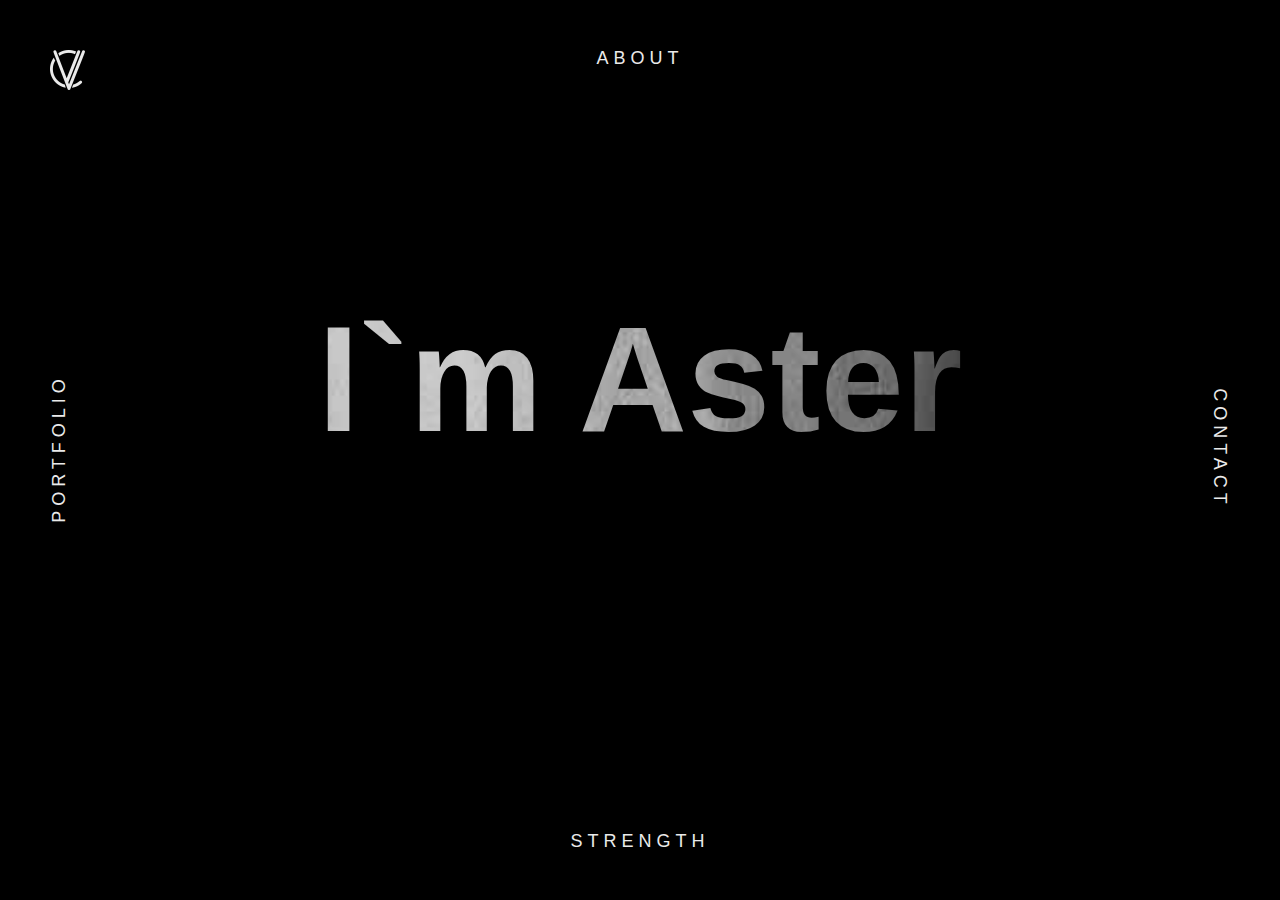
==== index.html @ 01552386 "12221140" ====
<!DOCTYPE html>
<!-- 
Template Name: Portfolio Responsive HTML Template
Version: 1.0.8
Author: Kamleshyadav
Website: http://himanshusofttech.com/
Purchase: http://themeforest.net/user/kamleshyadav
-->
<!--[if IE 8]> <html lang="en" class="ie8 no-js"> <![endif]-->
<!--[if IE 9]> <html lang="en" class="ie9 no-js"> <![endif]-->
<!--[if !IE]><!-->
<html lang="en">
<!--<![endif]-->
<!-- Begin Head -->

<head>
	<title>Portfolio Responsive HTML Template</title>
	<meta charset="utf-8">
	<meta content="width=device-width, initial-scale=1.0" name="viewport">
	<meta name="description" content="Portfolio">
	<meta name="keywords"
		content="Creative, minimal, Portfolio, cv, business, Resume, Information, personal portfolio, Professional">
	<meta name="author" content="hsoft">
	<meta name="MobileOptimized" content="320">
	<!--Srart Style -->
	<link rel="stylesheet" type="text/css" href="css/animate.css">
	<link rel="stylesheet" type="text/css" href="css/fonts.css">
	<link rel="stylesheet" type="text/css" href="css/bootstrap.min.css">
	<link rel="stylesheet" type="text/css" href="css/font-awesome.css">
	<link rel="stylesheet" type="text/css" href="css/magnific-popup.css">
	<link rel="stylesheet" type="text/css" href="css/owl.carousel.min.css">
	<link rel="stylesheet" type="text/css" href="css/owl.theme.default.min.css">
	<link rel="stylesheet" type="text/css" href="css/style.css">
	<!-- Favicon Link -->
	<link rel="shortcut icon" type="image/png" href="images/header/favicon.png">
</head>

<body>
	<!--Preloader Start-->
	<div id="preloader">
		<div id="status">
			<img src="images/header/loader.gif" alt="loader">
		</div>
	</div>
	<!--Main Wrapper Start-->
	<div class="prt_main_wrapper">
		<div class="prt_home_wrapper">
			<div class="prt_logo_wrapper">
				<a><img src="images/header/logo.png" alt="Logo" id="prt_close_tab"></a>
			</div>
			<div class="prt_menu_wrapper">
				<a href="#about" class="prt_top">about</a>
				<a href="#contact" class="prt_right">contact</a>
				<a href="#services" class="prt_bottom">strength</a>
				<a href="#portfolio" class="prt_left">portfolio</a>
			</div>
			<video autoplay muted loop id="myVideo">
				<source src="images/dark_v.mp4" type="video/mp4">
				Your browser does not support HTML5 video.
			</video>
			<div class="container">
				<div class="row">
					<div class="col-lg-12 col-md-12 col-sm-12 col-xs-12">
						<h1>I`m Aster</h1>
					</div>
				</div>
			</div>
		</div>
		<!--About Wrapper Start-->
		<div class="prt_about_wrapper ">
			<div class="prt_close_wrapper">
				<img src="images/header/down_arrow.png" alt="Close" class="prt_close">
			</div>
			<div class="container">
				<div class="prt_about_info ">
					<div class="row">
						<div class="col-lg-6 col-md-12 col-sm-12 col-xs-12">
							<div class="prt_about_img">
								<img src="images/content/profile.jpg" alt="About">
							</div>
						</div>
						<div class="col-lg-6 col-md-12 col-sm-12 col-xs-12">
							<div class="prt_heading_wrapper_2">
								<div class="prt_heading ">
									<h1>About ME</h1>
									<p>WHo AM i</p>
								</div>
							</div>
							<div class="prt_about_details">
								<p>스물 아홉에 개발자로서의 꿈을 가지게된 늦둥이
									주니어입니다. 어렸을 적부터 치트코드,
									스크립트 만지며 게임하는걸 즐겼습니다.
									데이터 엔지니어, AI 엔지니어 방면에 관심이
									있어 SQLD자격증을 취득했습니다. 코드의
									흐름을 파악하고 오류의 핀포인트를 스스로가
									납득할 때까지 잡는 성향입니다.
									다른 직업군을 통해 조직의 목적을 위해
									헌신하는 마음가짐을 알고 있습니다.</p>
								<a href="#" class="prt_btn">Download Resume</a> <a href="#" class="prt_btn">Hire Me</a>
							</div>
						</div>
					</div>
				</div>
				<div class="prt_about_edulearn_wrapper ">
					<div class="col-lg-12 col-md-12 col-sm-12 col-xs-12">
						<div class="prt_heading_wrapper">
							<div class="prt_heading">
								<h1>Education</h1>
								<p>learning</p>
							</div>
						</div>
						<div class="prt_about_learnsection">
							<div class="row">
								<div class="col-lg-6 col-md-12 col-sm-12 col-xs-12">
									<div class="prt_about_learnbox_left">
										<div class="prt_about_learnbox_year">
											<h1>2023</h1>
										</div>
										<div class="prt_about_learnbox_info">
											<h4>자격증 취득</h4>
											<span></span>
											<p>정보처리기능사, 웹디자인기능사, SQLD</p>
										</div>
									</div>
								</div>
								<div class="col-xl-6 offset-xl-6 col-md-12 offset-md-12 col-sm-12 col-xs-12">
									<div class="prt_about_learnbox_right">
										<div class="prt_about_learnbox_year">
											<h1>2023</h1>
										</div>
										<div class="prt_about_learnbox_info">
											<h4>K-Digital Java언어 기반 풀스택 과정 수료</h4>
											<span>The Joeun - in Bupyeong</span>
											<p>Java, HCJ(Jquery), Spring, JSP, React, Oracle,MySQL, Flutter, Dart</p>
											<p>GitHub, Notion</p>
											<p>3개 이상의 협업 프로젝트 수행</p>
										</div>
									</div>
								</div>
								<!-- <div class="col-xl-6 offset-xl-6 col-md-12 offset-md-12 col-sm-12 col-xs-12">
									<div class="prt_about_learnbox_right">
										<div class="prt_about_learnbox_year">
											<h1>2008</h1>
										</div>
										<div class="prt_about_learnbox_info">
											<h4>Diploma In UI/UX Design</h4>
											<span>New York</span>
											<p>Sed ut perspiciatis unde omnis iste natus error sit voluptatem
												accusantium doloremque laudantium, totam rem aperiam.</p>
										</div>
									</div>
								</div>
								<div class="col-lg-6 col-md-12 col-sm-12 col-xs-12">
									<div class="prt_about_learnbox_left">
										<div class="prt_about_learnbox_year">
											<h1>2010</h1>
										</div>
										<div class="prt_about_learnbox_info">
											<h4>Diploma In Web Design</h4>
											<span>New York</span>
											<p>Sed ut perspiciatis unde omnis iste natus error sit voluptatem
												accusantium doloremque laudantium, totam rem aperiam.</p>
										</div>
									</div>
								</div> -->
							</div>
						</div>
					</div>
				</div>
				<!-- <div class="prt_about_experience_wrapper ">
					<div class="col-lg-12 col-md-12 col-sm-12 col-xs-12">
						<div class="prt_heading_wrapper">
							<div class="prt_heading">
								<h1>Experience</h1>
								<p>involvement</p>
							</div>
						</div>
						<div class="prt_about_experience">
							<div class="row">
								<div class="col-lg-6 col-md-12 col-sm-12 col-xs-12">
									<div class="prt_about_experiencebox">
										<div class="prt_about_experience_year">
											<h1>2012</h1>
											<h4>July to 2013 Sep</h4>
										</div>
										<div class="prt_about_experience_info">
											<h4>Junior Ui/Ux Designer</h4>
											<span>Amazon</span>
											<p>Sed ut perspiciatis unde omnis iste natus error sit voluptatem
												accusantium doloremque laudantium, totam rem aperiam.</p>
										</div>
									</div>
								</div>
								<div class="col-lg-6 col-md-12 col-sm-12 col-xs-12">
									<div class="prt_about_experiencebox">
										<div class="prt_about_experience_year">
											<h1>2013</h1>
											<h4>Oct to 2014 Dec</h4>
										</div>
										<div class="prt_about_experience_info">
											<h4>Senior Ui/Ux Designer</h4>
											<span>Adobe</span>
											<p>Sed ut perspiciatis unde omnis iste natus error sit voluptatem
												accusantium doloremque laudantium, totam rem aperiam.</p>
										</div>
									</div>
								</div>
								<div class="col-lg-6 col-md-12 col-sm-12 col-xs-12">
									<div class="prt_about_experiencebox">
										<div class="prt_about_experience_year">
											<h1>2015</h1>
											<h4>Jun to 2015 Mar</h4>
										</div>
										<div class="prt_about_experience_info">
											<h4>Senior Ui/Ux Designer</h4>
											<span>Google</span>
											<p>Sed ut perspiciatis unde omnis iste natus error sit voluptatem
												accusantium doloremque laudantium, totam rem aperiam.</p>
										</div>
									</div>
								</div>
								<div class="col-lg-6 col-md-12 col-sm-12 col-xs-12">
									<div class="prt_about_experiencebox">
										<div class="prt_about_experience_year">
											<h1>2016</h1>
											<h4>Apr to Present</h4>
										</div>
										<div class="prt_about_experience_info">
											<h4>Lead Ui/Ux Designer</h4>
											<span>Google</span>
											<p>Sed ut perspiciatis unde omnis iste natus error sit voluptatem
												accusantium doloremque laudantium, totam rem aperiam.</p>
										</div>
									</div>
								</div>
							</div>
						</div>
					</div>
				</div> -->
				<!-- <div class="prt_profile_info">
					<div class="row">
						<div class="col-xl-6 col-lg-6 col-md-12 col-sm-12 col-xs-12">
							<div class="prt_profile_slider">
								<div class="owl-carousel owl-theme">
									<div class="item">
										<i class="fa fa-behance pl_clr1" aria-hidden="true"></i>
										<h4>Behance</h4>
									</div>
									<div class="item">
										<i class="fa fa-dribbble pl_clr2" aria-hidden="true"></i>
										<h4>Dribbble</h4>
									</div>
									<div class="item">
										<i class="fa fa-envira pl_clr3" aria-hidden="true"></i>
										<h4>envira</h4>
									</div>
									<div class="item">
										<i class="fa fa-behance pl_clr1" aria-hidden="true"></i>
										<h4>Behance</h4>
									</div>
									<div class="item">
										<i class="fa fa-dribbble pl_clr2" aria-hidden="true"></i>
										<h4>Dribbble</h4>
									</div>
									<div class="item">
										<i class="fa fa-envira pl_clr3" aria-hidden="true"></i>
										<h4>envira</h4>
									</div>
								</div>
							</div>
						</div>
						<div class="col-xl-6 col-lg-6 col-md-12 col-sm-12 col-xs-12">
							<div class="prt_heading_wrapper_2">
								<div class="prt_heading">
									<h1>PROFILES</h1>
									<p>WOrks At</p>
								</div>
							</div>
							<div class="prt_profile_details">
								<p>There are many variations of passages of Lorem Ipsum available, but the majority have
									suffered alteration in some form, by injected humour, or randomised words which
									don't look even slightly believable. If you are going to use a passage of Lorem
									Ipsum, you need to be sure there isn't anything embarrassing hidden in the middle of
									text. </p>
							</div>
						</div>
					</div>
				</div> -->
			</div>
			<div class="prt_footer_wrapper  ">
				<div class="container">
					<div class="row">
						<div class="col-lg-12 col-md-12 col-sm-12 col-xs-12">
							<p>Copyright © 2024 <a href="#">Aster's Portfolio</a>. All Rights Reserved</p>
							<ul>
								<li><a href="https://www.notion.so/FullStack-Jr-Aster-085b7bfc2b84408f9bfa1b6793288688?pvs=4"
										target="_blank"><i class="fa fa-solid fa-cube"></i></a></li>
								<li><a href="https://github.com/Aaster1" target="_blank"><i class="fa fa-git"></i></a>
								</li>
							</ul>
						</div>
					</div>
				</div>
			</div>
		</div>
		<!--Contact Wrapper Start-->
		<div class="prt_contact_wrapper ">
			<div class="prt_close_wrapper">
				<img src="images/header/right_arrow.png" alt="Close" class="prt_close">
			</div>
			<div class="container">
				<div class="row">
					<div class="col-lg-12 col-md-12 col-sm-12 col-xs-12">
						<div class="prt_heading_wrapper">
							<div class="prt_heading">
								<h1>get in touch</h1>
								<p>contact us</p>
							</div>
						</div>
					</div>
					<div class="col-xl-6 col-lg-6 col-md-12 col-sm-12 col-xs-12">
						<!-- <div class="prt_contact_info">
							<h1>How we can help you ?</h1>
							<div class="prt_contact_form">
								<div class="row">
									<div class="col-12">
										<form>
											<div class="row">
												<div class="col-xl-6 col-lg-6 col-md-6 col-sm-6 col-xs-12">
													<input type="text" name="first_name" placeholder="Your Name"
														class="require">
												</div>
												<div class="col-xl-6 col-lg-6 col-md-6 col-sm-6 col-xs-12">
													<input type="text" name="email" placeholder="Your Email"
														class="require" data-valid="email"
														data-error="Email should be valid.">
												</div>
												<div class="col-lg-12 col-md-12 col-sm-12 col-xs-12">
													<input type="text" name="subject" placeholder="Subject"
														class="require">
												</div>
												<div class="col-lg-12 col-md-12 col-sm-12 col-xs-12">
													<textarea rows="4" name="message" placeholder="Message"
														class="require"></textarea>
												</div>
												<div class="col-lg-12 col-md-12 col-sm-12 col-xs-12">
													<div class="response"></div>
												</div>
												<div class="col-lg-12 col-md-12 col-sm-12 col-xs-12">
													<button type="button" class="prt_btn submitForm"
														form-type="contact">submit</button>
												</div>
											</div>
										</form>
									</div>
								</div>
							</div>
						</div> -->
					</div>
					<!-- <div class="col-xl-6 col-lg-6 col-md-12 col-sm-12 col-xs-12">
						<div class="prt_contact_map">
							<iframe
								src="https://www.google.com/maps/embed?pb=!1m18!1m12!1m3!1d3325.7149899484166!2d-92.46035748446522!3d33.534795052266986!2m3!1f0!2f0!3f0!3m2!1i1024!2i768!4f13.1!3m3!1m2!1s0x862d89d84d550aef%3A0xc554ea1ecff51963!2s368+7th+%237%2C+Hampton%2C+AR+71744%2C+USA!5e0!3m2!1sen!2sin!4v1506497917270"
								allowfullscreen></iframe>
						</div>
					</div> -->
					<div class="prt_contact_details">
						<div class="row">
							<div class="col-lg-4 col-md-6 col-sm-6 col-xs-12">
								<div class="prt_contact_details_box details_box1">
									<h4>Phone</h4>
									<p>+82-010-2525-8725</p>
								</div>
							</div>
							<div class="col-lg-4 col-md-6 col-sm-6 col-xs-12">
								<div class="prt_contact_details_box details_box2">
									<h4>Email</h4>
									<p><a href="#">gangjinsu4@gmail.com</a></p>
								</div>
							</div>
							<!-- <div class="col-lg-4 col-md-6 col-sm-6 col-xs-12">
								<div class="prt_contact_details_box details_box3">
									<h4>Address</h4>
									<p>71 Pilgrim Avenue<br>Chevy Chase, MD 20815</p>
								</div>
							</div> -->
						</div>
					</div>
				</div>
			</div>
			<div class="prt_footer_wrapper  ">
				<div class="container">
					<div class="row">
						<div class="col-lg-12 col-md-12 col-sm-12 col-xs-12">
							<p>Copyright © 2024 <a href="#">Aster's Portfolio</a>. All Rights Reserved</p>
							<ul>
								<li><a href="https://www.notion.so/FullStack-Jr-Aster-085b7bfc2b84408f9bfa1b6793288688?pvs=4"
										target="_blank"><i class="fa fa-solid fa-cube"></i></a></li>
								<li><a href="https://github.com/Aaster1" target="_blank"><i class="fa fa-git"></i></a>
								</li>
							</ul>
						</div>
					</div>
				</div>
			</div>
		</div>
		<!--Services Wrapper Start-->
		<div class="prt_services_wrapper ">
			<div class="prt_close_wrapper">
				<img src="images/header/up_arrow.png" alt="Close" class="prt_close">
			</div>
			<div class="prt_services_slider_wrapper ">
				<div class="container">
					<div class="row">
						<div class="col-lg-12 col-md-12 col-sm-12 col-xs-12">
							<div class="prt_heading_wrapper">
								<div class="prt_heading">
									<h1>What I do</h1>
									<p>take a look</p>
								</div>
							</div>
						</div>
						<div class="col-lg-6 col-md-12 col-sm-12 col-xs-12">
							<div class="prt_services_slider_imgs">
								<img class="img_1 active" src="images/content/front.png" alt="Service">
								<img class="img_2" src="images/content/back.png" alt="Service">
								<img class="img_3" src="images/content/git2.png" alt="Service">
								<!-- <img class="img_4" src="https://dummyimage.com/470x390" alt="Service"> -->
							</div>
						</div>
						<div class="col-lg-6 col-md-6 col-sm-12 col-xs-12">
							<div class="row rowResponsive1">
								<div class="col-lg-6 col-md-12">
									<div class="prt_services_slider_text prt_img_click " id="1">
										<img src="images/content/front6070.png" alt="Service icon">
										<h4>Front End</h4>
										<p>HTML / CSS / Figma / JavaScript / Thymeleaf / JSP / 【React】 / 【Flutter】 /
											Dart</p>
									</div>
								</div>
								<div class="col-lg-6 col-md-12">
									<div class="prt_services_slider_text prt_img_click" id="2">
										<img src="images/content/back6070.png" alt="Service icon">
										<h4>Back End</h4>
										<p>【Java】 / JavaScript / Servlet / Tomcat / 【Spring】 / Security / Lombok / MySQL
											/ Mybatis / Oracle / Node.js / Express</p>
									</div>
								</div>
								<div class="col-lg-6 col-md-12">
									<div class="prt_services_slider_text prt_img_click" id="3">
										<img src="images/content/git26070.png" alt="Service icon">
										<h4>Git</h4>
										<p>collaborated on a project using 【Git】</p>
									</div>
								</div>
								<!-- <div class="col-lg-6 col-md-12">
									<div class="prt_services_slider_text prt_img_click" id="4">
										<img src="https://dummyimage.com/60x70" alt="Service icon">
										<h4>Web Development</h4>
										<p>It is a long established fact that a reader will be distracted</p>
									</div>
								</div> -->
							</div>
						</div>
					</div>
				</div>
			</div>
			<div class="prt_couter_wrapper  ">
				<div class="container">
					<div class="row">
						<div class="col-lg-4 col-md-4 col-sm-4 col-xs-12">
							<!-- <div class="prt_counter_box">
								<img src="https://dummyimage.com/100x100" alt="Clients">
								<h3 class="timer" data-from="0" data-to="95" data-speed="5000"></h3>
								<p>Happy Clients</p>
							</div> -->
						</div>
						<div class="col-lg-4 col-md-4 col-sm-4 col-xs-12">
							<!-- <div class="prt_counter_box">
								<img src="https://dummyimage.com/100x100" alt="Projects">
								<h3 class="timer" data-from="0" data-to="165" data-speed="5000"></h3>
								<p>Project Done</p>
							</div> -->
						</div>
						<div class="col-lg-4 col-md-4 col-sm-4 col-xs-12">
							<!-- <div class="prt_counter_box">
								<img src="https://dummyimage.com/100x100" alt="Awards">
								<h3 class="timer" data-from="0" data-to="16" data-speed="5000"></h3>
								<p>Award Won</p>
							</div> -->
						</div>
					</div>
				</div>
			</div>
			<div class="prt_skills_wrapper " style="padding-bottom: 200px;">
				<div class="container">
					<div class="row">
						<div class="col-lg-12 col-md-12 col-sm-12 col-xs-12">
							<div class="prt_heading_wrapper">
								<div class="prt_heading">
									<h1>My Credential</h1>
									<p>Expert in</p>
								</div>
							</div>
						</div>
					</div>
					<div id="canvas">
						<div class="row">
							<div class="col-lg-3 col-md-6 col-sm-12 col-xs-12 text-center">
								<div class="circle" id="circles-1"></div>
								<h5>정보처리기능사</h5>
							</div>
							<div class="col-lg-3 col-md-6 col-sm-12 col-xs-12 text-center">
								<div class="circle" id="circles-2"></div>
								<h5>SQLDeveloper</h5>
							</div>
							<div class="col-lg-3 col-md-6 col-sm-12 col-xs-12 text-center">
								<div class="circle" id="circles-3"></div>
								<h5>웹디자인기능사</h5>
							</div>
							<div class="col-lg-3 col-md-6 col-sm-12 col-xs-12 text-center">
								<div class="circle" id="circles-4"></div>
								<h5>MSA 풀스택 수료</h5>
							</div>
						</div>
					</div>
				</div>
			</div>
			<!-- <div class="prt_client_slider_wrapper">
				<div class="container">
					<div class="row">
						<div class="col-lg-12 col-md-12 col-sm-12 col-xs-12">
							<div class="prt_heading_wrapper">
								<div class="prt_heading">
									<h1>Clients</h1>
									<p>Worked With</p>
								</div>
							</div>
						</div>
						<div class="col-lg-12 col-md-12 col-sm-12 col-xs-12">
							<div class="prt_client_slider">
								<div class="owl-carousel owl-theme">
									<div class="item">
										<a href=""><img src="https://dummyimage.com/170x86" alt="Client"></a>
									</div>
									<div class="item">
										<a href=""><img src="https://dummyimage.com/170x86" alt="Client"></a>
									</div>
									<div class="item">
										<a href=""><img src="https://dummyimage.com/170x86" alt="Client"></a>
									</div>
									<div class="item">
										<a href=""><img src="https://dummyimage.com/170x86" alt="Client"></a>
									</div>
									<div class="item">
										<a href=""><img src="https://dummyimage.com/170x86" alt="Client"></a>
									</div>
									<div class="item">
										<a href=""><img src="https://dummyimage.com/170x86" alt="Client"></a>
									</div>
								</div>
							</div>
						</div>
					</div>
				</div>
			</div> -->
			<div class="prt_footer_wrapper  ">
				<div class="container">
					<div class="row">
						<div class="col-lg-12 col-md-12 col-sm-12 col-xs-12">
							<p>Copyright © 2024 <a href="#">Aster's Portfolio</a>. All Rights Reserved</p>
							<ul>
								<li><a href="https://www.notion.so/FullStack-Jr-Aster-085b7bfc2b84408f9bfa1b6793288688?pvs=4"
										target="_blank"><i class="fa fa-solid fa-cube"></i></a></li>
								<li><a href="https://github.com/Aaster1" target="_blank"><i class="fa fa-git"></i></a>
								</li>
							</ul>
						</div>
					</div>
				</div>
			</div>
		</div>
		<!--Portfolio Wrapper Start-->
		<div class="prt_portfolio_wrapper ">
			<div class="prt_close_wrapper">
				<img src="images/header/left_arrow.png" alt="Close" class="prt_close">
			</div>
			<div class="container">
				<div class="row">
					<div class="col-lg-12 col-md-12 col-sm-12 col-xs-12">
						<div class="prt_heading_wrapper">
							<div class="prt_heading">
								<h1>portfolio</h1>
								<p>MY work</p>
							</div>
						</div>
					</div>
					<div class="prt_portfolio_box popup-gallery">
						<div class="row">


							<div class="col-lg-4 col-md-4 col-sm-4 col-xs-12 prt_loadmore" style="display: block;">
								<a class="imageopen" href="images/content/pfnotion.png" title="">
									<div class="prt_portfolio_img">
										<a href="https://www.notion.so/FullStack-Jr-Aster-085b7bfc2b84408f9bfa1b6793288688"
											target="_blank">
											<img src="images/content/pfnotion.png" alt="Portfolio">
											<div class="prt_portfolio_text">
												<h4>Aster's Notion</h4>
												<p>another Portfolio</p>
											</div>
										</a>
									</div>
								</a>
								<a class="popup-youtube" href="https://www.youtube.com/watch?v=1xXdnE7wNSI" title="">
									<div class="prt_portfolio_img">
										<img src="https://dummyimage.com/360x359" alt="Portfolio">
										<div class="prt_portfolio_text">
											<h4>Click and open video</h4>
											<p>video</p>
										</div>
									</div>
								</a>
							</div>
							<div class="col-lg-4 col-md-4 col-sm-4 col-xs-12 prt_loadmore" style="display: block;">
								<a class="popup-youtube" href="https://www.youtube.com/watch?v=1xXdnE7wNSI" title="">
									<div class="prt_portfolio_img">
										<img src="images/content/pfLiveDom.png" alt="Portfolio">
										<div class="prt_portfolio_text">
											<h4>Band SNS Web</h4>
											<p>LiveDom</p>
										</div>
									</div>
								</a>
								<a class="imageopen" href="images/content/port4_big.jpg" title="">
									<div class="prt_portfolio_img">
										<img src="https://dummyimage.com/360x272" alt="Portfolio">
										<div class="prt_portfolio_text">
											<h4>box mockup design</h4>
											<p>Mockup</p>
										</div>
									</div>
								</a>
							</div>
							<div class="col-lg-4 col-md-4 col-sm-4 col-xs-12 prt_loadmore" style="display: block;">
								<a class="popup-youtube" href="https://www.youtube.com/watch?v=tqKpk1wABuI" title="">
									<div class="prt_portfolio_img">
										<a href="https://github.com/Aaster1" target="_blank">
											<img src="images/content/git.png" alt="Portfolio">
											<div class="prt_portfolio_text">
												<h4>Aster's GitHub</h4>
												<p>Visit Me</p>
											</div>
										</a>
									</div>
								</a>
								<a class="popup-youtube" href="https://www.youtube.com/watch?v=FXuwoeX0iZo" title="">
									<div class="prt_portfolio_img">
										<img src="images/content/pfOBM.png" alt="Portfolio">
										<div class="prt_portfolio_text">
											<h4>Escape Cafe Web</h4>
											<p>Woo A Mi</p>
										</div>
									</div>
								</a>
							</div>
							<div class="col-lg-8 col-md-8 col-sm-8 col-xs-12 prt_loadmore">
								<a class="imageopen" href="images/content/port7_big.jpg" title="">
									<div class="prt_portfolio_img">
										<img src="https://dummyimage.com/750x359" alt="Portfolio">
										<div class="prt_portfolio_text">
											<h4>box mockup design</h4>
											<p>Mockup</p>
										</div>
									</div>
								</a>
							</div>
							<div class="col-lg-4 col-md-4 col-sm-4 col-xs-12 prt_loadmore">
								<a class="popup-youtube" href="https://www.youtube.com/watch?v=tqKpk1wABuI" title="">
									<div class="prt_portfolio_img">
										<img src="https://dummyimage.com/360x360" alt="Portfolio">
										<div class="prt_portfolio_text">
											<h4>Click and open video</h4>
											<p>video</p>
										</div>
									</div>
								</a>
							</div>
							<div class="col-lg-4 col-md-4 col-sm-4 col-xs-12 prt_loadmore">
								<a class="imageopen" href="images/content/port1_big.jpg" title="">
									<div class="prt_portfolio_img">
										<img src="https://dummyimage.com/360x359" alt="Portfolio">
										<div class="prt_portfolio_text">
											<h4>box mockup design</h4>
											<p>Mockup</p>
										</div>
									</div>
								</a>
								<a class="popup-youtube" href="https://www.youtube.com/watch?v=tqKpk1wABuI" title="">
									<div class="prt_portfolio_img">
										<img src="https://dummyimage.com/360x360" alt="Portfolio">
										<div class="prt_portfolio_text">
											<h4>Click and open video</h4>
											<p>video</p>
										</div>
									</div>
								</a>
							</div>
							<div class="col-lg-4 col-md-4 col-sm-4 col-xs-12 prt_loadmore">
								<a class="popup-youtube" href="https://www.youtube.com/watch?v=tqKpk1wABuI" title="">
									<div class="prt_portfolio_img">
										<img src="https://dummyimage.com/360x448" alt="Portfolio">
										<div class="prt_portfolio_text">
											<h4>Click and open video</h4>
											<p>video</p>
										</div>
									</div>
								</a>
								<a class="imageopen" href="images/content/port4_big.jpg" title="">
									<div class="prt_portfolio_img">
										<img src="https://dummyimage.com/360x272" alt="Portfolio">
										<div class="prt_portfolio_text">
											<h4>box mockup design</h4>
											<p>Mockup</p>
										</div>
									</div>
								</a>
							</div>
							<div class="col-lg-4 col-md-4 col-sm-4 col-xs-12 prt_loadmore">
								<a class="popup-youtube" href="https://www.youtube.com/watch?v=tqKpk1wABuI" title="">
									<div class="prt_portfolio_img">
										<img src="https://dummyimage.com/360x272" alt="Portfolio">
										<div class="prt_portfolio_text">
											<h4>Click and open video</h4>
											<p>video</p>
										</div>
									</div>
								</a>
								<a class="imageopen" href="images/content/port6_big.jpg" title="">
									<div class="prt_portfolio_img">
										<img src="https://dummyimage.com/360x448" alt="Portfolio">
										<div class="prt_portfolio_text">
											<h4>box mockup design</h4>
											<p>Mockup</p>
										</div>
									</div>
								</a>
							</div>
							<div class="col-lg-8 col-md-8 col-sm-8 col-xs-12 prt_loadmore">
								<a class="imageopen" href="images/content/port7_big.jpg" title="">
									<div class="prt_portfolio_img">
										<img src="https://dummyimage.com/750x359" alt="Portfolio">
										<div class="prt_portfolio_text">
											<h4>box mockup design</h4>
											<p>Mockup</p>
										</div>
									</div>
								</a>
							</div>
							<div class="col-lg-4 col-md-4 col-sm-4 col-xs-12 prt_loadmore">
								<a class="popup-youtube" href="https://www.youtube.com/watch?v=tqKpk1wABuI" title="">
									<div class="prt_portfolio_img">
										<img src="https://dummyimage.com/360x360" alt="Portfolio">
										<div class="prt_portfolio_text">
											<h4>Click and open video</h4>
											<p>video</p>
										</div>
									</div>
								</a>
							</div>
							<div class="col-lg-12 col-md-12 col-sm-12 col-xs-12 text-center">
								<button class="prt_btn prt_btn_portfolio" id="loadMore">load more</button>
							</div>
						</div>
					</div>
				</div>
			</div>
			<div class="prt_footer_wrapper  ">
				<div class="container">
					<div class="row">
						<div class="col-lg-12 col-md-12 col-sm-12 col-xs-12">
							<p>Copyright © 2024 <a href="#">Aster's Portfolio</a>. All Rights Reserved</p>
							<ul>
								<li><a href="https://www.notion.so/FullStack-Jr-Aster-085b7bfc2b84408f9bfa1b6793288688?pvs=4"
										target="_blank"><i class="fa fa-solid fa-cube"></i></a></li>
								<li><a href="https://github.com/Aaster1" target="_blank"><i class="fa fa-git"></i></a>
								</li>
							</ul>
						</div>
					</div>
				</div>
			</div>
		</div>
	</div>
	<!--Main js file Style-->
	<script type="text/javascript" src="js/jquery.min.js"></script>
	<script type="text/javascript" src="js/bootstrap.min.js"></script>
	<script type="text/javascript" src="js/jquery.magnific-popup.min.js"></script>
	<script type="text/javascript" src="js/owl.carousel.min.js"></script>
	<script type="text/javascript" src="js/plugin/countto/jquery.countTo.js"></script>
	<script type="text/javascript" src="js/plugin/countto/jquery.appear.js"></script>
	<script type="text/javascript" src="js/circles.js"></script>
	<script type="text/javascript" src="js/custom.js"></script>
	<!--Main js file End-->
</body>

</html>
---- css/fonts.css ----
/* vietnamese */
@font-face {
  font-family: 'Montserrat';
  font-style: italic;
  font-weight: 300;
  src: local('Montserrat Light Italic'), local('Montserrat-LightItalic'), url(https://fonts.gstatic.com/s/montserrat/v10/zhwB3-BAdyKDf0geWr9Ft37X5LReLH0QNoQkr9bkYvg.woff2) format('woff2');
  unicode-range: U+0102-0103, U+1EA0-1EF9, U+20AB;
}
/* latin-ext */
@font-face {
  font-family: 'Montserrat';
  font-style: italic;
  font-weight: 300;
  src: local('Montserrat Light Italic'), local('Montserrat-LightItalic'), url(https://fonts.gstatic.com/s/montserrat/v10/zhwB3-BAdyKDf0geWr9FtxLwFvNxpkIoVzlXSkPSYkA.woff2) format('woff2');
  unicode-range: U+0100-024F, U+1E00-1EFF, U+20A0-20AB, U+20AD-20CF, U+2C60-2C7F, U+A720-A7FF;
}
/* latin */
@font-face {
  font-family: 'Montserrat';
  font-style: italic;
  font-weight: 300;
  src: local('Montserrat Light Italic'), local('Montserrat-LightItalic'), url(https://fonts.gstatic.com/s/montserrat/v10/zhwB3-BAdyKDf0geWr9Ft04GofcKVZz6wtzX_QUIqsI.woff2) format('woff2');
  unicode-range: U+0000-00FF, U+0131, U+0152-0153, U+02C6, U+02DA, U+02DC, U+2000-206F, U+2074, U+20AC, U+2212, U+2215;
}
/* vietnamese */
@font-face {
  font-family: 'Montserrat';
  font-style: italic;
  font-weight: 400;
  src: local('Montserrat Italic'), local('Montserrat-Italic'), url(https://fonts.gstatic.com/s/montserrat/v10/-iqwlckIhsmvkx0N6rwPmv8zf_FOSsgRmwsS7Aa9k2w.woff2) format('woff2');
  unicode-range: U+0102-0103, U+1EA0-1EF9, U+20AB;
}
/* latin-ext */
@font-face {
  font-family: 'Montserrat';
  font-style: italic;
  font-weight: 400;
  src: local('Montserrat Italic'), local('Montserrat-Italic'), url(https://fonts.gstatic.com/s/montserrat/v10/-iqwlckIhsmvkx0N6rwPmj0LW-43aMEzIO6XUTLjad8.woff2) format('woff2');
  unicode-range: U+0100-024F, U+1E00-1EFF, U+20A0-20AB, U+20AD-20CF, U+2C60-2C7F, U+A720-A7FF;
}
/* latin */
@font-face {
  font-family: 'Montserrat';
  font-style: italic;
  font-weight: 400;
  src: local('Montserrat Italic'), local('Montserrat-Italic'), url(https://fonts.gstatic.com/s/montserrat/v10/-iqwlckIhsmvkx0N6rwPmugdm0LZdjqr5-oayXSOefg.woff2) format('woff2');
  unicode-range: U+0000-00FF, U+0131, U+0152-0153, U+02C6, U+02DA, U+02DC, U+2000-206F, U+2074, U+20AC, U+2212, U+2215;
}
/* vietnamese */
@font-face {
  font-family: 'Montserrat';
  font-style: italic;
  font-weight: 500;
  src: local('Montserrat Medium Italic'), local('Montserrat-MediumItalic'), url(https://fonts.gstatic.com/s/montserrat/v10/zhwB3-BAdyKDf0geWr9FtwAXxEcE_Ec-Wq_P5KM-dpE.woff2) format('woff2');
  unicode-range: U+0102-0103, U+1EA0-1EF9, U+20AB;
}
/* latin-ext */
@font-face {
  font-family: 'Montserrat';
  font-style: italic;
  font-weight: 500;
  src: local('Montserrat Medium Italic'), local('Montserrat-MediumItalic'), url(https://fonts.gstatic.com/s/montserrat/v10/zhwB3-BAdyKDf0geWr9Ft3BhPQA-LtMjNa7swiRiShM.woff2) format('woff2');
  unicode-range: U+0100-024F, U+1E00-1EFF, U+20A0-20AB, U+20AD-20CF, U+2C60-2C7F, U+A720-A7FF;
}
/* latin */
@font-face {
  font-family: 'Montserrat';
  font-style: italic;
  font-weight: 500;
  src: local('Montserrat Medium Italic'), local('Montserrat-MediumItalic'), url(https://fonts.gstatic.com/s/montserrat/v10/zhwB3-BAdyKDf0geWr9Ft81Lch-SD8r0CsJ60meulZ8.woff2) format('woff2');
  unicode-range: U+0000-00FF, U+0131, U+0152-0153, U+02C6, U+02DA, U+02DC, U+2000-206F, U+2074, U+20AC, U+2212, U+2215;
}
/* vietnamese */
@font-face {
  font-family: 'Montserrat';
  font-style: italic;
  font-weight: 600;
  src: local('Montserrat SemiBold Italic'), local('Montserrat-SemiBoldItalic'), url(https://fonts.gstatic.com/s/montserrat/v10/zhwB3-BAdyKDf0geWr9FtwYxw1N7qvX-BJdk1HK8_qs.woff2) format('woff2');
  unicode-range: U+0102-0103, U+1EA0-1EF9, U+20AB;
}
/* latin-ext */
@font-face {
  font-family: 'Montserrat';
  font-style: italic;
  font-weight: 600;
  src: local('Montserrat SemiBold Italic'), local('Montserrat-SemiBoldItalic'), url(https://fonts.gstatic.com/s/montserrat/v10/zhwB3-BAdyKDf0geWr9Ft9sVlKlcXvEcgUssOU60Pj4.woff2) format('woff2');
  unicode-range: U+0100-024F, U+1E00-1EFF, U+20A0-20AB, U+20AD-20CF, U+2C60-2C7F, U+A720-A7FF;
}
/* latin */
@font-face {
  font-family: 'Montserrat';
  font-style: italic;
  font-weight: 600;
  src: local('Montserrat SemiBold Italic'), local('Montserrat-SemiBoldItalic'), url(https://fonts.gstatic.com/s/montserrat/v10/zhwB3-BAdyKDf0geWr9Ft_Bf3Xtc57ojmY2ox2Xv8Go.woff2) format('woff2');
  unicode-range: U+0000-00FF, U+0131, U+0152-0153, U+02C6, U+02DA, U+02DC, U+2000-206F, U+2074, U+20AC, U+2212, U+2215;
}
/* vietnamese */
@font-face {
  font-family: 'Montserrat';
  font-style: italic;
  font-weight: 700;
  src: local('Montserrat Bold Italic'), local('Montserrat-BoldItalic'), url(https://fonts.gstatic.com/s/montserrat/v10/zhwB3-BAdyKDf0geWr9FtxleLRUdNWOtq4SldHKv7HI.woff2) format('woff2');
  unicode-range: U+0102-0103, U+1EA0-1EF9, U+20AB;
}
/* latin-ext */
@font-face {
  font-family: 'Montserrat';
  font-style: italic;
  font-weight: 700;
  src: local('Montserrat Bold Italic'), local('Montserrat-BoldItalic'), url(https://fonts.gstatic.com/s/montserrat/v10/zhwB3-BAdyKDf0geWr9Ft-IaMZP5eRGvEWe_CNIU_oY.woff2) format('woff2');
  unicode-range: U+0100-024F, U+1E00-1EFF, U+20A0-20AB, U+20AD-20CF, U+2C60-2C7F, U+A720-A7FF;
}
/* latin */
@font-face {
  font-family: 'Montserrat';
  font-style: italic;
  font-weight: 700;
  src: local('Montserrat Bold Italic'), local('Montserrat-BoldItalic'), url(https://fonts.gstatic.com/s/montserrat/v10/zhwB3-BAdyKDf0geWr9Ft3NuWYKPzoeKl5tYj8yhly0.woff2) format('woff2');
  unicode-range: U+0000-00FF, U+0131, U+0152-0153, U+02C6, U+02DA, U+02DC, U+2000-206F, U+2074, U+20AC, U+2212, U+2215;
}
/* vietnamese */
@font-face {
  font-family: 'Montserrat';
  font-style: normal;
  font-weight: 300;
  src: local('Montserrat Light'), local('Montserrat-Light'), url(https://fonts.gstatic.com/s/montserrat/v10/IVeH6A3MiFyaSEiudUMXE_oTkEokFSrSpvYSpZOeZRs.woff2) format('woff2');
  unicode-range: U+0102-0103, U+1EA0-1EF9, U+20AB;
}
/* latin-ext */
@font-face {
  font-family: 'Montserrat';
  font-style: normal;
  font-weight: 300;
  src: local('Montserrat Light'), local('Montserrat-Light'), url(https://fonts.gstatic.com/s/montserrat/v10/IVeH6A3MiFyaSEiudUMXE0_0lycXMw8PhobHtu2Qgco.woff2) format('woff2');
  unicode-range: U+0100-024F, U+1E00-1EFF, U+20A0-20AB, U+20AD-20CF, U+2C60-2C7F, U+A720-A7FF;
}
/* latin */
@font-face {
  font-family: 'Montserrat';
  font-style: normal;
  font-weight: 300;
  src: local('Montserrat Light'), local('Montserrat-Light'), url(https://fonts.gstatic.com/s/montserrat/v10/IVeH6A3MiFyaSEiudUMXE8u2Q0OS-KeTAWjgkS85mDg.woff2) format('woff2');
  unicode-range: U+0000-00FF, U+0131, U+0152-0153, U+02C6, U+02DA, U+02DC, U+2000-206F, U+2074, U+20AC, U+2212, U+2215;
}
/* vietnamese */
@font-face {
  font-family: 'Montserrat';
  font-style: normal;
  font-weight: 400;
  src: local('Montserrat Regular'), local('Montserrat-Regular'), url(https://fonts.gstatic.com/s/montserrat/v10/SKK6Nusyv8QPNMtI4j9J2yEAvth_LlrfE80CYdSH47w.woff2) format('woff2');
  unicode-range: U+0102-0103, U+1EA0-1EF9, U+20AB;
}
/* latin-ext */
@font-face {
  font-family: 'Montserrat';
  font-style: normal;
  font-weight: 400;
  src: local('Montserrat Regular'), local('Montserrat-Regular'), url(https://fonts.gstatic.com/s/montserrat/v10/gFXtEMCp1m_YzxsBpKl68iEAvth_LlrfE80CYdSH47w.woff2) format('woff2');
  unicode-range: U+0100-024F, U+1E00-1EFF, U+20A0-20AB, U+20AD-20CF, U+2C60-2C7F, U+A720-A7FF;
}
/* latin */
@font-face {
  font-family: 'Montserrat';
  font-style: normal;
  font-weight: 400;
  src: local('Montserrat Regular'), local('Montserrat-Regular'), url(https://fonts.gstatic.com/s/montserrat/v10/zhcz-_WihjSQC0oHJ9TCYPk_vArhqVIZ0nv9q090hN8.woff2) format('woff2');
  unicode-range: U+0000-00FF, U+0131, U+0152-0153, U+02C6, U+02DA, U+02DC, U+2000-206F, U+2074, U+20AC, U+2212, U+2215;
}
/* vietnamese */
@font-face {
  font-family: 'Montserrat';
  font-style: normal;
  font-weight: 500;
  src: local('Montserrat Medium'), local('Montserrat-Medium'), url(https://fonts.gstatic.com/s/montserrat/v10/BYPM-GE291ZjIXBWrtCwegoO3BxTt7eneo3rZcXyZuQ.woff2) format('woff2');
  unicode-range: U+0102-0103, U+1EA0-1EF9, U+20AB;
}
/* latin-ext */
@font-face {
  font-family: 'Montserrat';
  font-style: normal;
  font-weight: 500;
  src: local('Montserrat Medium'), local('Montserrat-Medium'), url(https://fonts.gstatic.com/s/montserrat/v10/BYPM-GE291ZjIXBWrtCwemPHx8QIAbG0MeMM9fVyzAY.woff2) format('woff2');
  unicode-range: U+0100-024F, U+1E00-1EFF, U+20A0-20AB, U+20AD-20CF, U+2C60-2C7F, U+A720-A7FF;
}
/* latin */
@font-face {
  font-family: 'Montserrat';
  font-style: normal;
  font-weight: 500;
  src: local('Montserrat Medium'), local('Montserrat-Medium'), url(https://fonts.gstatic.com/s/montserrat/v10/BYPM-GE291ZjIXBWrtCwejOo-lJoxoMO4vrg2XwIHQk.woff2) format('woff2');
  unicode-range: U+0000-00FF, U+0131, U+0152-0153, U+02C6, U+02DA, U+02DC, U+2000-206F, U+2074, U+20AC, U+2212, U+2215;
}
/* vietnamese */
@font-face {
  font-family: 'Montserrat';
  font-style: normal;
  font-weight: 600;
  src: local('Montserrat SemiBold'), local('Montserrat-SemiBold'), url(https://fonts.gstatic.com/s/montserrat/v10/q2OIMsAtXEkOulLQVdSl01LC-HPhLC5XMyyJ-BGMvF4.woff2) format('woff2');
  unicode-range: U+0102-0103, U+1EA0-1EF9, U+20AB;
}
/* latin-ext */
@font-face {
  font-family: 'Montserrat';
  font-style: normal;
  font-weight: 600;
  src: local('Montserrat SemiBold'), local('Montserrat-SemiBold'), url(https://fonts.gstatic.com/s/montserrat/v10/q2OIMsAtXEkOulLQVdSl04W5M0nk1V9I9cDKlK12wzw.woff2) format('woff2');
  unicode-range: U+0100-024F, U+1E00-1EFF, U+20A0-20AB, U+20AD-20CF, U+2C60-2C7F, U+A720-A7FF;
}
/* latin */
@font-face {
  font-family: 'Montserrat';
  font-style: normal;
  font-weight: 600;
  src: local('Montserrat SemiBold'), local('Montserrat-SemiBold'), url(https://fonts.gstatic.com/s/montserrat/v10/q2OIMsAtXEkOulLQVdSl06VlZKEoJGujTpfWnQT9bUY.woff2) format('woff2');
  unicode-range: U+0000-00FF, U+0131, U+0152-0153, U+02C6, U+02DA, U+02DC, U+2000-206F, U+2074, U+20AC, U+2212, U+2215;
}
/* vietnamese */
@font-face {
  font-family: 'Montserrat';
  font-style: normal;
  font-weight: 700;
  src: local('Montserrat Bold'), local('Montserrat-Bold'), url(https://fonts.gstatic.com/s/montserrat/v10/IQHow_FEYlDC4Gzy_m8fcjh33M2A-6X0bdu871ruAGs.woff2) format('woff2');
  unicode-range: U+0102-0103, U+1EA0-1EF9, U+20AB;
}
/* latin-ext */
@font-face {
  font-family: 'Montserrat';
  font-style: normal;
  font-weight: 700;
  src: local('Montserrat Bold'), local('Montserrat-Bold'), url(https://fonts.gstatic.com/s/montserrat/v10/IQHow_FEYlDC4Gzy_m8fchHJTnCUrjaAm2S9z52xC3Y.woff2) format('woff2');
  unicode-range: U+0100-024F, U+1E00-1EFF, U+20A0-20AB, U+20AD-20CF, U+2C60-2C7F, U+A720-A7FF;
}
/* latin */
@font-face {
  font-family: 'Montserrat';
  font-style: normal;
  font-weight: 700;
  src: local('Montserrat Bold'), local('Montserrat-Bold'), url(https://fonts.gstatic.com/s/montserrat/v10/IQHow_FEYlDC4Gzy_m8fcoWiMMZ7xLd792ULpGE4W_Y.woff2) format('woff2');
  unicode-range: U+0000-00FF, U+0131, U+0152-0153, U+02C6, U+02DA, U+02DC, U+2000-206F, U+2074, U+20AC, U+2212, U+2215;
}
---- css/style.css ----
/*--------------------- Copyright (c) 2022 -----------------------
[Master Stylesheet]

Project: Portfolio Responsive HTML Template
Version: 1.0.6
Assigned to: ThemeForest
-------------------------------------------------------------------

[Table of contents]

1. Body
2. Typography css / a
3. Main Wrapper / .prt_main_wrapper
4. About css Start / .prt_about_wrapper
5. Contact Page css Start / .prt_contact_wrapper
6. Services css Start / .prt_services_wrapper
7. Portfolio css Start / .prt_portfolio_wrapper
8. Footer css Start / .prt_footer_wrapper
9. Responsive css Start / .prt_counter_box
-------------------------------------------------------------------*/
/*--------- Body Strat -------*/
body {
	font-family: 'Montserrat', sans-serif;
	font-size: 15px;
	line-height: 1.5;
	color: #b7b7b7;
	background-color:#010101;
	-webkit-font-smoothing: antialiased;
}
/*--------- Body End -------*/
/*---------- Typography Css Start -------*/
a {
	color: #b7b7b7;
	text-decoration: none;
	cursor:pointer;
}
a:hover, a:focus {
	color: #b7b7b7;
	text-decoration: none;
}
a:focus {
	outline: none;
}
h1, h2, h3, h4, h5, h6, .h1, .h2, .h3, .h4, .h5, .h6 {
	font-family: 'Montserrat', sans-serif;
	font-weight: 400;
	line-height: 1.1;
	color: #fffefe;
}
img {
	max-width: 100%;
    object-fit: cover;
}
input, textarea, select, button {
	outline: none;
	box-shadow:none;
}
input:focus, textarea:focus, select:focus, button:focus {
	outline: none;
	box-shadow:none;
}
/*---------- Preloader Css Start -------*/
#preloader {
	background-color: #010101;
	bottom: 0;
	left: 0;
	position: fixed;
	right: 0;
	top: 0;
	z-index: 2147483647;
	width: 100%;
	height: 100%;
}
#status {
    background-position: center center;
    background-repeat: no-repeat;
    height: auto;
    position: absolute;
    left: 50%;
    top: 50%;
    transform: translate(-50%,-50%);
    -webkit-transform: translate(-50%,-50%);
    -ms-transform: translate(-50%,-50%);
    -moz-transform: translate(-50%,-50%);
    -o-transform: translate(-50%,-50%);
}
#status img {
}
/*---------- Heading Css Start -------*/
.prt_heading_wrapper{
	text-align:center;
}
.prt_heading{
	margin-bottom:50px;
    display: inline-block;
	position:relative;
	-webkit-transition: all 0.3s;
    -moz-transition: all 0.3s;
    -ms-transition: all 0.3s;
    -o-transition: all 0.3s;
    transition: all 0.3s;
}
.prt_heading h1{
	font-size:40px;
	margin:0px;
	text-transform:uppercase;
	position:relative;
	width:auto;
	font-weight:500;
	padding-bottom:15px;
}
.prt_heading h1:after{
	content:"";
	position:absolute;
	background-color:#ffffff;
	width:100%;
	height:2px;
	top:100%;
	left:0;
}
.prt_heading p{
    text-align: right;
    width: auto;
    text-transform: uppercase;
    background-color: #010101;
    margin: 0px;
    padding-left: 10px;
    position: absolute;
    right: 0;
    bottom: -10px;
	color:#f6483b;
    font-weight: 500;
}
.prt_heading_wrapper_2{
	text-align:left;
}
.prt_heading_wrapper_2 .prt_heading{
	margin-bottom:30px;
}
/*---------- Button css End -------*/
.prt_btn{
    height: 50px;
    line-height: 50px;
    color: #ffffff;
    font-size: 15px;
    font-weight: 400;
    border-radius: 0px;
    padding: 0 20px;
	min-width:140px;
    outline: none;
    cursor: pointer;
    display: inline-block;
	text-align:center;
	text-transform:capitalize;
	background-color:#f6483b;
	border:1px solid #f6483b;
	-webkit-transition: all 0.3s;
    -moz-transition: all 0.3s;
    -ms-transition: all 0.3s;
    -o-transition: all 0.3s;
    transition: all 0.3s;
}
.prt_btn:hover, .prt_btn:focus{
    color: #f6483b;
    background-color: #111111;
	border:1px solid #f6483b;
	-webkit-transition: all 0.3s;
    -moz-transition: all 0.3s;
    -ms-transition: all 0.3s;
    -o-transition: all 0.3s;
    transition: all 0.3s;
}
/*---------- Typography css End -------*/
/*---------- Main Wrapper css Start -------*/
.prt_main_wrapper{
	position:relative;
	overflow-x:hidden;
}
.prt_main_wrapper::-webkit-scrollbar-track{
	-webkit-box-shadow: inset 0 0 6px rgba(0,0,0,0.3);
	background-color: #666666;
}
.prt_main_wrapper::-webkit-scrollbar{
	width: 0.1px;
	background-color: #F5F5F5;
}
.prt_main_wrapper::-webkit-scrollbar-thumb{
	background-color: #000000;
}
.prt_home_wrapper{
	background-color:#000000;
	position:relative;
	overflow-y:auto;
    padding: 200px 0px;
}
.prt_home_wrapper:after {
    content: "";
    position: absolute;
    top: 0;
    left: 0;
    width: 100%;
    height: 100%;
    background-color: rgba(0, 0, 0, 0.6);
}
.prt_home_wrapper video{
    position: fixed;
    top: 0px;
    left: 0px;
    width: 100%;
    z-index: 0;	
}
.prt_home_wrapper h1 {
    position: absolute;
    top: 33%;
    font-size: 150px;
    color: #ffffff;
    font-weight: bold;
    background: url(../images/content/banner_text_bg.jpg) no-repeat;
    -webkit-background-clip: text;
    -webkit-text-fill-color: transparent;
    background-size: cover;
    background-position: 70px -345px;
    z-index: 1;
    text-align: center;
    margin-top: 10%;
    left: 0;
    right: 0;
    width: 100%;
    max-width: 1200px;
    margin: 0 auto;
}
.prt_logo_wrapper img{
    position: fixed;
    left: 50px;
    top: 50px;
    z-index: 2;
  -webkit-animation: rotate 2s linear infinite;
  -moz-animation: rotate 2s linear infinite;
  -o-animation: rotate 2s linear infinite;
  -ms-animation: rotate 2s linear infinite;
  animation: rotate 2s linear infinite;
}
@-webkit-keyframes rotate {
  100% {
    -webkit-transform: rotatey(360deg);
  }
}
@-moz-keyframes rotate {
  100% {
    -moz-transform: rotatey(360deg);
  }
}
@keyframes rotate {
  100% {
    transform: rotatey(360deg);
  }
}
.prt_close_wrapper img{
    position: fixed;
    right: 50px;
    top: 50px;
	cursor:pointer;
	z-index: 2;
}
.prt_menu_wrapper{
	text-align:center;
}
.prt_menu_wrapper a{
	position:absolute;
	text-transform:uppercase;
	color:#ffffff;
	font-size:18px;
	margin:0px auto;
	z-index:1;
	font-weight:500;
	letter-spacing:5px;
	-webkit-transition: all 0.3s;
    -moz-transition: all 0.3s;
    -ms-transition: all 0.3s;
    -o-transition: all 0.3s;
    transition: all 0.3s;
}
.prt_menu_wrapper a:hover {
  -webkit-mask-image: linear-gradient(-75deg, rgba(0,0,0,.6) 30%, #000 50%, rgba(0,0,0,.6) 70%);
  -moz-mask-image: linear-gradient(-75deg, rgba(0,0,0,.6) 30%, #000 50%, rgba(0,0,0,.6) 70%);
  -ms-mask-image: linear-gradient(-75deg, rgba(0,0,0,.6) 30%, #000 50%, rgba(0,0,0,.6) 70%);
  -o-mask-image: linear-gradient(-75deg, rgba(0,0,0,.6) 30%, #000 50%, rgba(0,0,0,.6) 70%);
  -webkit-mask-size: 200%;
  -moz-mask-size: 200%;
  -ms-mask-size: 200%;
  -o-mask-size: 200%;
  -webkit-animation: shine 1.3s infinite;
  -moz-animation: shine 1.3s infinite;
  -o-animation: shine 1.3s infinite;
  -ms-animation: shine 1.3s infinite;
  animation: shine 1.3s infinite;
}
@-webkit-keyframes shine {
  from {
    -webkit-mask-position: 150%;
  }
  to {
    -webkit-mask-position: -50%;
  }
}
.prt_menu_wrapper a.prt_top{
	top:45px;
	left:0px;
	right:0px;
	width:100px;
}
.prt_menu_wrapper a.prt_bottom{
	bottom:45px;
	left:0px;
	right:0px;
	width:150px;
}
.prt_menu_wrapper a.prt_left{
	top:50%;
	left:-15px;
	transform: rotateZ(-90deg);
	margin-top:-15px;
}
.prt_menu_wrapper a.prt_right{
	top:50%;
	right:0px;
	transform: rotateZ(90deg);
	margin-top:-15px;
}
/*---------- About css Start -------*/
.prt_about_wrapper{
    background-color: #010101;
    position: absolute;
    width: 100%;
	top:-100%;
    z-index: 1;
    display: none;
}
.prt_about_info {
    display: inline-block;
    width: 100%;
    padding: 80PX 0PX 0;
}
.prt_about_img{
	display:inline-block;
	width:100%;
	text-align:center;
}
.prt_about_img img{
	display:inline-block;
}
.prt_about_details{
	display:inline-block;
	width:100%;
}
.prt_about_details p{
	margin-bottom:30px;
}
.prt_about_details a.prt_btn{
	margin-right:20px;
	margin-bottom:10px;
}
.prt_about_edulearn_wrapper{
	display:inline-block;
	width:100%;
}
.prt_about_learnsection{
	display:inline-block;
	width:100%;
	position:relative;
    z-index: 1;
}
.prt_about_learnsection:after{
    content: "";
    position: absolute;
    background-color: #202020;
    width: 2px;
    top: 0;
    bottom: 0;
    left: 0;
    right: 0;
    margin: 0px auto;
    z-index: -1;
}
.prt_about_learnbox_right{
    display: table;
    width: 100%;
	margin-bottom:30px;
	position:relative;
	-webkit-transition: all 0.3s;
    -moz-transition: all 0.3s;
    -ms-transition: all 0.3s;
    -o-transition: all 0.3s;
    transition: all 0.3s;
}
.prt_about_learnbox_right:after{
    content: "";
    position: absolute;
    background-color: #000000;
    width: 15px;
    height: 15px;
    border-radius: 100%;
    border: 3px solid #ffffff;
    top: 50%;
    left: -22px;
    margin-top: -7px;
	-webkit-transition: all 0.3s;
    -moz-transition: all 0.3s;
    -ms-transition: all 0.3s;
    -o-transition: all 0.3s;
    transition: all 0.3s;
}
.prt_about_learnbox_right:hover:after{
	background-color: #ffffff;
    border: 3px solid #f6483b;
	-webkit-transition: all 0.3s;
    -moz-transition: all 0.3s;
    -ms-transition: all 0.3s;
    -o-transition: all 0.3s;
    transition: all 0.3s;
}
.prt_about_learnbox_left{
    display: table;
    width: 100%;
	margin-bottom:30px;
	text-align:right;
	position:relative;
	-webkit-transition: all 0.3s;
    -moz-transition: all 0.3s;
    -ms-transition: all 0.3s;
    -o-transition: all 0.3s;
    transition: all 0.3s;
}
.prt_about_learnbox_left:after{
    content: "";
    position: absolute;
    background-color: #000000;
    width: 15px;
    height: 15px;
    border-radius: 100%;
    border: 3px solid #ffffff;
    top: 50%;
    right: -22px;
    margin-top: -7px;
	-webkit-transition: all 0.3s;
    -moz-transition: all 0.3s;
    -ms-transition: all 0.3s;
    -o-transition: all 0.3s;
    transition: all 0.3s;
}
.prt_about_learnbox_left:hover:after{
	background-color: #ffffff;
    border: 3px solid #f6483b;
	-webkit-transition: all 0.3s;
    -moz-transition: all 0.3s;
    -ms-transition: all 0.3s;
    -o-transition: all 0.3s;
    transition: all 0.3s;
}
.prt_about_learnbox_right:hover .prt_about_learnbox_year h1{
	color:#f6483b;
	-webkit-transition: all 0.3s;
    -moz-transition: all 0.3s;
    -ms-transition: all 0.3s;
    -o-transition: all 0.3s;
    transition: all 0.3s;
}
.prt_about_learnbox_left:hover .prt_about_learnbox_year h1{
	color:#f6483b;
	-webkit-transition: all 0.3s;
    -moz-transition: all 0.3s;
    -ms-transition: all 0.3s;
    -o-transition: all 0.3s;
    transition: all 0.3s;
}
.prt_about_learnbox_left .prt_about_learnbox_year{
	float:right;
    padding-top: 30px;
}
.prt_about_learnbox_year{
    display: table-cell;
    width: 200px;
    vertical-align: middle;
}
.prt_about_learnbox_year h1{
	font-size:60px;
	margin:0px;
	color:#202020;
    font-weight: 500;
	-webkit-transition: all 0.3s;
    -moz-transition: all 0.3s;
    -ms-transition: all 0.3s;
    -o-transition: all 0.3s;
    transition: all 0.3s;
}
.prt_about_learnbox_right:hover .prt_about_learnbox_year h1{
    -webkit-animation-duration: 2s;
    -moz-animation-duration: 2s;
    -ms-animation-duration: 2s;
    -o-animation-duration: 2s;
    animation-duration: 2s;
    -webkit-animation-delay: 300ms;
    -moz-animation-delay: 300ms;
    -ms-animation-delay: 300ms;
    -o-animation-delay: 300ms;
    animation-delay: 300ms;
    animation-iteration-count: infinite;
    animation-name: pulse;
}
.prt_about_learnbox_left:hover .prt_about_learnbox_year h1{
    -webkit-animation-duration: 2s;
    -moz-animation-duration: 2s;
    -ms-animation-duration: 2s;
    -o-animation-duration: 2s;
    animation-duration: 2s;
    -webkit-animation-delay: 300ms;
    -moz-animation-delay: 300ms;
    -ms-animation-delay: 300ms;
    -o-animation-delay: 300ms;
    animation-delay: 300ms;
    animation-iteration-count: infinite;
    animation-name: pulse;
}
.prt_about_learnbox_left .prt_about_learnbox_info{
	float:left;
}
.prt_about_learnbox_info{
    display: table-cell;
    width: calc(100% - 200px);
}
.prt_about_learnbox_info h4{
	font-size:18px;
	text-transform:capitalize;
	margin-top:0px;
}
.prt_about_learnbox_info span{
	display:inline-block;
	width:100%;
	color:#ffffff;
	text-transform:capitalize;
	margin-bottom:10px;
}
.prt_about_learnbox_info p{
	margin:0px;
}
.prt_about_experience_wrapper {
    display: inline-block;
    width: 100%;
    padding: 80px 0px 30px;
}
.prt_about_experience{
	display:inline-block;
	width:100%;
}
.prt_about_experiencebox{
	display: table;
    width: 100%;
    margin-bottom: 50px;
    position: relative;
    z-index: 1;
    padding: 50px 10px 50px 0px;
    -webkit-transition: all 0.3s;
    -moz-transition: all 0.3s;
    -ms-transition: all 0.3s;
    -o-transition: all 0.3s;
    transition: all 0.3s;
}
.prt_about_experiencebox:after{
    content: "";
    position: absolute;
    background-color: #111111;
    top: 0;
    right: 0;
    bottom: 0;
    width: 69%;
    z-index: -1;
    -webkit-transition: all 0.3s;
    -moz-transition: all 0.3s;
    -ms-transition: all 0.3s;
    -o-transition: all 0.3s;
    transition: all 0.3s;
}
.prt_about_experiencebox:hover:after{
	background-color:rgba(255, 255, 255, 0.2);
    -webkit-transition: all 0.3s;
    -moz-transition: all 0.3s;
    -ms-transition: all 0.3s;
    -o-transition: all 0.3s;
    transition: all 0.3s;
}
.prt_about_experiencebox:hover .prt_about_experience_year h1{
	color:#f6483b;
	-webkit-transition: all 0.3s;
    -moz-transition: all 0.3s;
    -ms-transition: all 0.3s;
    -o-transition: all 0.3s;
    transition: all 0.3s;
}
.prt_about_experience_year{
    display: table-cell;
    width: 230px;
    vertical-align: middle;
}
.prt_about_experience_year h1{
	font-size:100px;
	margin:0px;
	color:#202020;
    font-weight: 500;
	-webkit-transition: all 0.3s;
    -moz-transition: all 0.3s;
    -ms-transition: all 0.3s;
    -o-transition: all 0.3s;
    transition: all 0.3s;
}
.prt_about_experience_year h4{
	font-size:18px;
	text-transform:capitalize;
	margin:0px;
	text-align:right;
	color:#b7b7b7;
}
.prt_about_experience_info{
    display: table-cell;
    width: calc(100% - 230px);
	padding-left:30px;
}
.prt_about_experience_info h4{
	font-size:18px;
	text-transform:capitalize;
	margin-top:0px;
}
.prt_about_experience_info span{
	display:inline-block;
	width:100%;
	color:#ffffff;
	text-transform:capitalize;
	margin-bottom:10px;
}
.prt_about_experience_info p{
	margin:0px;
}
.prt_profile_info {
    display: inline-block;
    width: 100%;
    padding: 0px 0px 80px 0;
}
.prt_profile_slider{
    display: inline-block;
    width: 100%;
    padding-top: 30px;
	text-align:center;
	-webkit-transition: all 0.3s;
    -moz-transition: all 0.3s;
    -ms-transition: all 0.3s;
    -o-transition: all 0.3s;
    transition: all 0.3s;
}
.prt_profile_slider .owl-theme .owl-nav.disabled+.owl-dots {
    margin-top: 20px;
}
.prt_profile_slider i{
	display: inline-block;
    width: 100%;
    font-size: 76px;
	color:#202020;
	-webkit-transition: all 0.3s;
    -moz-transition: all 0.3s;
    -ms-transition: all 0.3s;
    -o-transition: all 0.3s;
    transition: all 0.3s;
}
.prt_profile_slider .item:hover i.pl_clr1{
	color: #1b73ff;
	-webkit-transition: all 0.3s;
    -moz-transition: all 0.3s;
    -ms-transition: all 0.3s;
    -o-transition: all 0.3s;
    transition: all 0.3s;
}
.prt_profile_slider .item:hover i.pl_clr2{
    color: #c82663;
	-webkit-transition: all 0.3s;
    -moz-transition: all 0.3s;
    -ms-transition: all 0.3s;
    -o-transition: all 0.3s;
    transition: all 0.3s;
}
.prt_profile_slider .item:hover i.pl_clr3{
    color: #76c239;
	-webkit-transition: all 0.3s;
    -moz-transition: all 0.3s;
    -ms-transition: all 0.3s;
    -o-transition: all 0.3s;
    transition: all 0.3s;
}
.prt_profile_slider h4{
	display:inline-block;
	width:100%;
	margin-bottom:0px;
    color: #fffefe;
    margin-top: 20px;
	text-transform:capitalize;
}
.prt_profile_details{
	display:inline-block;
	width:100%;
}
.prt_profile_details p{
	margin-bottom:0px;
}
/*---------- Contact Page css Start -------*/
.prt_contact_wrapper {
    background-color: #010101;
    position: absolute;
    left: 100%;
    width: 100%;
    top: 0;
    z-index: 1;
    display: none;
    padding: 80px 0px 0;
}
.prt_contact_box{
	
}
.prt_contact_info{
	display:inline-block;
	margin-bottom:50px;
	width:100%;
}
.prt_contact_info h1{
	font-size:30px;
	display:inline-block;
	margin:0px 0px 35px 0px;
	text-transform:uppercase;
}
.prt_contact_form{
	display:inline-block;
	width:100%;
}
.prt_contact_form input, .prt_contact_form textarea{
	width:100%;
	display:inline-block;
	margin-bottom:30px;
	border:0px;
	background-color:#111111;
	padding:0px 15px;
	height:50px;
	line-height:50px;
	color:#ffffff;
	-webkit-transition: all 0.3s;
    -moz-transition: all 0.3s;
    -ms-transition: all 0.3s;
    -o-transition: all 0.3s;
    transition: all 0.3s;
}
.prt_contact_form input:hover, .prt_contact_form input:focus, .prt_contact_form textarea:hover, .prt_contact_form textarea:focus{
	background-color:rgba(255, 255, 255, 0.2);
	-webkit-transition: all 0.3s;
    -moz-transition: all 0.3s;
    -ms-transition: all 0.3s;
    -o-transition: all 0.3s;
    transition: all 0.3s;
}
.prt_contact_form textarea{
	height:auto;
	resize:vertical;
}
.prt_contact_form .prt_btn{
	margin-top:0px;
}
.prt_contact_map{
	display:inline-block;
	width:100%;
	margin-bottom:50px;
}
.prt_contact_map iframe{
	display:inline-block;
	width:100%;
	height:513px;
	border:0px;
}
.prt_contact_details {
    display: inline-block;
    width: 100%;
    padding: 0px 0px 80px;
}
.prt_contact_details_box{
	padding:80px 0px;
	text-align:center;
	background-position:center center;
	background-repeat:no-repeat;
	background-size:cover;
	position:relative;
	z-index:1;
	margin-top:50px;
	-webkit-transition: all 0.3s;
    -moz-transition: all 0.3s;
    -ms-transition: all 0.3s;
    -o-transition: all 0.3s;
    transition: all 0.3s;
}
.prt_contact_details_box:hover{
	-webkit-transition: all 0.3s;
    -moz-transition: all 0.3s;
    -ms-transition: all 0.3s;
    -o-transition: all 0.3s;
    transition: all 0.3s;
	-webkit-transform: scale(1.05);
    -moz-transform: scale(1.05);
    -o-transform: scale(1.05);
    -ms-transform: scale(1.05);
    transform: scale(1.05);
}
.prt_contact_details_box:after{
	content:"";
	position:absolute;
	background-color:rgba(0, 0, 0, 0.85);
	top:0px;
	left:0px;
	bottom:0px;
	right:0px;
	z-index:-1;
	-webkit-transition: all 0.3s;
    -moz-transition: all 0.3s;
    -ms-transition: all 0.3s;
    -o-transition: all 0.3s;
    transition: all 0.3s;
}
.prt_contact_details_box:hover:after{
	background-color:rgba(0, 0, 0, 0.75);
	-webkit-transition: all 0.3s;
    -moz-transition: all 0.3s;
    -ms-transition: all 0.3s;
    -o-transition: all 0.3s;
    transition: all 0.3s;
}
.prt_contact_details_box h4{
	font-size:18px;
	margin-top:0px;
	margin-bottom:20px;
	text-transform:capitalize;
}
.prt_contact_details_box p{
	margin:0px;
}
.prt_contact_details_box p a{
	-webkit-transition: all 0.3s;
    -moz-transition: all 0.3s;
    -ms-transition: all 0.3s;
    -o-transition: all 0.3s;
    transition: all 0.3s;
}
.prt_contact_details_box p a:hover{
	color:#f6483b;
	-webkit-transition: all 0.3s;
    -moz-transition: all 0.3s;
    -ms-transition: all 0.3s;
    -o-transition: all 0.3s;
    transition: all 0.3s;
}
.prt_contact_details_box.details_box1{
	background-image:url(../images/content/phone.png);
}
.prt_contact_details_box.details_box2{
	background-image:url(../images/content/email.jpg);
}
/* .prt_contact_details_box.details_box3{
	background-image:url(https://dummyimage.com/400x267);
} */
/*---------- Services css Start -------*/
.prt_services_wrapper{
    background-color: #010101;
    position: absolute;
    width: 100%;
    top: 100%;
    z-index: 1;
    display: none;
}
.prt_services_slider_wrapper {
    display: inline-block;
    width: 100%;
    padding: 80px 0px;
}
.prt_services_slider_imgs{
    display: inline-block;
    width: 100%;
	text-align:center;
	position:relative;
	z-index:1;
	-webkit-transition: all 0.3s;
    -moz-transition: all 0.3s;
    -ms-transition: all 0.3s;
    -o-transition: all 0.3s;
    transition: all 0.3s;
}
.prt_services_slider_imgs img.img_1, .prt_services_slider_imgs img.img_2, .prt_services_slider_imgs img.img_3, .prt_services_slider_imgs img.img_4{
	position: absolute;
    left: 0;
    top: 0;
	-webkit-transition: all 0.3s;
    -moz-transition: all 0.3s;
    -ms-transition: all 0.3s;
    -o-transition: all 0.3s;
    transition: all 0.3s;
}
.prt_services_slider_imgs .img_2 {
	z-index: 3;
    -webkit-transform: translateX(-44px) scale(0.9);
    -moz-transform: translateX(-44px) scale(0.9);
    -ms-transform: translateX(-44px) scale(0.9);
    -o-transform: translateX(-44px) scale(0.9);
	transform: translateX(-44px) scale(0.9);
		-webkit-transition: all 0.3s;
    -moz-transition: all 0.3s;
    -ms-transition: all 0.3s;
    -o-transition: all 0.3s;
    transition: all 0.3s;
}
.prt_services_slider_imgs .img_3 {
	z-index: 2;
    -webkit-transform: translateX(-85px) scale(0.8);
    -moz-transform: translateX(-85px) scale(0.8);
    -ms-transform: translateX(-85px) scale(0.8);
    -o-transform: translateX(-85px) scale(0.8);
    transform: translateX(-85px) scale(0.8);
		-webkit-transition: all 0.3s;
    -moz-transition: all 0.3s;
    -ms-transition: all 0.3s;
    -o-transition: all 0.3s;
    transition: all 0.3s;
}
.prt_services_slider_imgs .img_4 {
	z-index: 1;
    -webkit-transform: translateX(-125px) scale(0.7);
    -moz-transform: translateX(-125px) scale(0.7);
    -ms-transform: translateX(-125px) scale(0.7);
    -o-transform: translateX(-125px) scale(0.7);
    transform: translateX(-125px) scale(0.7);
		-webkit-transition: all 0.3s;
    -moz-transition: all 0.3s;
    -ms-transition: all 0.3s;
    -o-transition: all 0.3s;
    transition: all 0.3s;
}
.prt_services_slider_imgs img.active {
    -webkit-transform: translateX(0) scale(1);
    -moz-transform: translateX(0) scale(1);
    -ms-transform: translateX(0) scale(1);
    -o-transform: translateX(0) scale(1);
	transform: translateX(0) scale(1);
    z-index: 4;
	-webkit-animation:fadeIn 0.5s;
	-moz-animation:fadeIn 0.5s;
	-ms-animation:fadeIn 0.5s;
	-o-animation:fadeIn 0.5s;
	animation:fadeIn 0.5s;
}
.prt_services_slider_box{
	display:inline-block;
	width:100%;
}
.prt_services_slider_text{

	text-align:center;
	overflow:hidden;
	margin-bottom:30px;
	cursor:pointer;
	-webkit-transition: all 0.3s;
    -moz-transition: all 0.3s;
    -ms-transition: all 0.3s;
    -o-transition: all 0.3s;
    transition: all 0.3s;
}

.prt_services_slider_text img{
	display:inline-block;
	width:60px;
	height:70px;
	-webkit-transition: all 0.3s;
    -moz-transition: all 0.3s;
    -ms-transition: all 0.3s;
    -o-transition: all 0.3s;
    transition: all 0.3s;
}
.prt_services_slider_text h4{
	text-transform:capitalize;
	font-size:18px;
	margin-bottom:0px;
	margin-top:20px;
	-webkit-transition: all 0.3s;
    -moz-transition: all 0.3s;
    -ms-transition: all 0.3s;
    -o-transition: all 0.3s;
    transition: all 0.3s;
}

.prt_services_slider_text p{
	margin-bottom:0px;
	margin-top:20px;
	-webkit-transition: all 0.3s;
    -moz-transition: all 0.3s;
    -ms-transition: all 0.3s;
    -o-transition: all 0.3s;
    transition: all 0.3s;
}
.prt_couter_wrapper {
    display: inline-block;
    width: 100%;
    background-image: url(../images/content/background.jpg);
    background-position: center center;
    background-repeat: no-repeat;
    background-size: cover;
    background-attachment: fixed;
    position: relative;
    z-index: 1;
    padding: 80px 0px 83px;
}
.prt_couter_wrapper:after {
    content: "";
    position: absolute;
    background-color: rgba(0, 0, 0, 0.85);
    top: 0px;
    left: 0px;
    bottom: 0px;
    right: 0px;
    z-index: -1;
    -webkit-transition: all 0.3s;
    -moz-transition: all 0.3s;
    -ms-transition: all 0.3s;
    -o-transition: all 0.3s;
    transition: all 0.3s;
}
.prt_counter_box{
    display: inline-block;
    width: 100%;
	text-align:left;
	padding-left:100px;
	margin-bottom:30px;
}
.prt_counter_box h3{
    font-size: 40px;
    margin: 0px;
    font-weight: 500;
    margin-top: -90px;
    margin-left: 80px;
}
.prt_counter_box p{
    font-size: 18px;
    margin-left: 80px;
}
.circles-text {
	font-size: 36px !important;
	color:#ffffff;
	font-weight:500;
}
#canvas{
	display:inline-block;
	width:100%;
}
#canvas .circle {
	display: inline-block;
	margin: 1em;
	width: 200px;
	height: 200px;
}
#canvas h5{
	font-size:18px;
	text-align:center;
}
#circles-1{
	background-image:url(../images/content/qnet.jpg);
	border-radius: 100%;
    background-position: center;
    background-repeat: no-repeat;
    background-size: cover;
}
#circles-2{
	background-image:url(../images/content/sqld.png);
	border-radius: 100%;
    background-position: center;
    background-repeat: no-repeat;
    background-size: cover;
}
#circles-3{
	background-image:url(../images/content/qnet.jpg);
	border-radius: 100%;
    background-position: center;
    background-repeat: no-repeat;
    background-size: cover;
}
#circles-4{
	background-image:url(../images/content/joeun.jpg);
	border-radius: 100%;
    background-position: center;
    background-repeat: no-repeat;
    background-size: cover;
}
.circles-decimals {
	font-size: .4em;
}
.prt_skills_wrapper {
    display: inline-block;
    width: 100%;
    background: #010101d6;
    padding: 80px 0px 0px;
    margin-top: -10px;
}
.prt_skills_bars{
    display: inline-block;
    width: 100%;
}
.prt_client_slider_wrapper {
    /* display: inline-block; */
    /* width: 100%; */
    background: #010101d6;
    padding: 80px 0px;
}
.prt_client_slider{
    display: inline-block;
    width: 100%;
	text-align:center;
	-webkit-transition: all 0.3s;
    -moz-transition: all 0.3s;
    -ms-transition: all 0.3s;
    -o-transition: all 0.3s;
    transition: all 0.3s;
}
.prt_client_slider .owl-theme .owl-nav.disabled+.owl-dots {
    margin-top: 20px;
}
.prt_client_slider .owl-carousel .owl-item img{
	width:auto !important;
    display: inline-block;
	opacity:0.4;
	-webkit-transition: all 0.3s;
    -moz-transition: all 0.3s;
    -ms-transition: all 0.3s;
    -o-transition: all 0.3s;
    transition: all 0.3s;
}
.prt_client_slider .owl-carousel .owl-item img:hover{
	opacity:1;
	-webkit-transition: all 0.3s;
    -moz-transition: all 0.3s;
    -ms-transition: all 0.3s;
    -o-transition: all 0.3s;
    transition: all 0.3s;
}
/*---------- Portfolio css Start -------*/
.prt_portfolio_wrapper {
    background-color: #010101;
    position: absolute;
    right: 100%;
    width: 100%;
    top: 0;
    z-index: 1;
    display: none;
    padding: 80px 0px 0px;
}
button.prt_btn.prt_btn_portfolio {
    margin: 0px 0px 80px;
}
.prt_loadmore{
	display:none;
}
.prt_portfolio_box{
	display:inline-block;
	width:100%;
}
.prt_portfolio_box a{
	display:inline-block;
	width:100%;
	margin-bottom:30px;
	text-align:center;
}
.prt_portfolio_img{
	display:inline-block;
	width:auto;
	text-align:center;
	position:relative;
	overflow:hidden;
	z-index:1;
	-webkit-transition: all 0.3s;
    -moz-transition: all 0.3s;
    -ms-transition: all 0.3s;
    -o-transition: all 0.3s;
    transition: all 0.3s;
}
.prt_portfolio_img:after{
	content:"";
	position:absolute;
	top:0px;
	right:0px;
	bottom:0px;
	left:0px;
	background-color:rgba(255, 255, 255, 0.5);
	z-index:0;
	opacity:0;
	visibility:hidden;
	-webkit-transition: all 0.3s;
    -moz-transition: all 0.3s;
    -ms-transition: all 0.3s;
    -o-transition: all 0.3s;
    transition: all 0.3s;
}
.prt_portfolio_img:hover:after{
	opacity:1;
	visibility:visible;
	-webkit-transition: all 0.3s;
    -moz-transition: all 0.3s;
    -ms-transition: all 0.3s;
    -o-transition: all 0.3s;
    transition: all 0.3s;
}
.prt_portfolio_img img{
	display:inline-block;
	-webkit-transition: all 0.3s;
    -moz-transition: all 0.3s;
    -ms-transition: all 0.3s;
    -o-transition: all 0.3s;
    transition: all 0.3s;
}
.prt_portfolio_img:hover img{
	display:inline-block;
	-webkit-transform: scale(1.1);
	-moz-transform: scale(1.1);
	-o-transform: scale(1.1);
	-ms-transform: scale(1.1);
	transform: scale(1.1);
	-webkit-transition: all 0.3s;
    -moz-transition: all 0.3s;
    -ms-transition: all 0.3s;
    -o-transition: all 0.3s;
    transition: all 0.3s;
}
.prt_portfolio_img:hover .prt_portfolio_text{
	bottom:0;
	-webkit-transition: all 0.3s;
    -moz-transition: all 0.3s;
    -ms-transition: all 0.3s;
    -o-transition: all 0.3s;
    transition: all 0.3s;
}
.prt_portfolio_text{
	position:absolute;
	bottom:-111px;
	left:0px;
	width:100%;
	text-align:left;
	padding:30px;
    z-index: 1;
	-webkit-transition: all 0.3s;
    -moz-transition: all 0.3s;
    -ms-transition: all 0.3s;
    -o-transition: all 0.3s;
    transition: all 0.3s;
}
.prt_portfolio_text h4{
	font-size:18px;
	text-transform:uppercase;
	color:#000000;
	margin-top:0px;
}
.prt_portfolio_text p{
	margin:0px;
	text-transform:capitalize;
	color:#000000;
}
/*---------- Footer css Start -------*/
.prt_footer_wrapper {
    background-color: #0a0a0a;
    padding: 30px 0px;
}
.prt_footer_wrapper p{
    display: inline-block;
	width:auto;
	text-align:left;
	color:#ffffff;
	margin:0px;
    padding-top: 5px;
}
.prt_footer_wrapper p a{
	color:#ffffff;
	-webkit-transition: all 0.3s;
    -moz-transition: all 0.3s;
    -ms-transition: all 0.3s;
    -o-transition: all 0.3s;
    transition: all 0.3s;
}
.prt_footer_wrapper p a:hover{
	color:#f6483b;
	-webkit-transition: all 0.3s;
    -moz-transition: all 0.3s;
    -ms-transition: all 0.3s;
    -o-transition: all 0.3s;
    transition: all 0.3s;
}
.prt_footer_wrapper ul{
    float:right;
	width:auto;
	margin:0px;
	padding:0px;
}
.prt_footer_wrapper ul li{
	display:inline-block;
	width:auto;
	list-style:none;
	margin:0px 5px;
}
.prt_footer_wrapper ul li:last-child{
	margin-right:0px;
}
.prt_footer_wrapper ul li:first-child{
	margin-left:0px;
}
.prt_footer_wrapper ul li a{
	display:inline-block;
	width:30px;
	height:30px;
	line-height:30px;
	text-align:center;
	background-color:#1c1c1c;
	-webkit-transition: all 0.3s;
    -moz-transition: all 0.3s;
    -ms-transition: all 0.3s;
    -o-transition: all 0.3s;
    transition: all 0.3s;
}
.prt_footer_wrapper ul li a:hover{
	color:#ffffff;
	background-color:#f6483b;
	-webkit-transition: all 0.3s;
    -moz-transition: all 0.3s;
    -ms-transition: all 0.3s;
    -o-transition: all 0.3s;
    transition: all 0.3s;
}
/*---------- Main Wrapper css End -------*/
/*---------- Responsive css Start -------*/
@media(max-width:1500px){
    .prt_home_wrapper video {
        position: absolute;
    }
}
@media (min-width: 992px) and (max-width: 1199px) {
.prt_counter_box {
    padding-left: 50px;
}
.prt_home_wrapper h1 {
    font-size: 120px;
	margin:0px;
}
}
@media(max-width:991px){
    .prt_home_wrapper video {
      position: absolute;
    }
    .prt_home_wrapper h1{
        background-position: unset;
    }
    .prt_services_slider_wrapper {
        height: 1410px;
    }
    .row.rowResponsive1 {
        margin: 440px 0px 0px;
    }
    
}
@media (min-width: 768px) and (max-width: 991px) {
.prt_profile_slider {
    padding-top: 0px;
    margin-bottom: 50px;
}
.prt_counter_box {
    padding-left: 0px;
}
.prt_about_learnbox_right:after {
    top: 0%;
    left: 0%;
    margin-top: 0
}
.prt_about_learnbox_left:after {
    top: 0%;
    right: 0%;
    margin-top: 0
}
.prt_about_learnsection:after{
	display:none;
}
.prt_about_learnbox_left, .prt_about_learnbox_right {
    border-bottom: 1px solid #202020;
    padding-bottom: 30px;
}

.prt_services_slider_imgs {
    margin-left: 150px;
}
.prt_services_slider_box {
    position: absolute;
    top: 450px;
    left: 0;
    right: 0;
    margin: 0px auto;
}
.prt_home_wrapper h1 {
    font-size: 90px;
	margin:0px;
}
}
@media (max-width: 767px) {
    .prt_counter_box h3 {
        margin: 0px;
    }
    .prt_counter_box p {
        margin: 0px;
    }
    .prt_counter_box {
        margin: 0;
        padding: 0 0 60px;
        text-align: center;
    }
    .prt_counter_box.prt_counter_box3 {
        padding-bottom: 0;
    }
.prt_home_wrapper h1 {
    font-size: 90px;
	margin:0px;
	text-align: center;
}
.prt_profile_slider {
    padding-top: 0px;
    margin-bottom: 50px;
}
.prt_about_learnbox_right:after {
    top: 0%;
    left: 0%;
    margin-top: 0
}
.prt_about_learnbox_left:after {
    top: 0%;
    right: 0%;
    margin-top: 0
}
.prt_about_learnsection:after{
	display:none;
}
.prt_about_learnbox_left, .prt_about_learnbox_right {
    border-bottom: 1px solid #202020;
    padding-bottom: 30px;
}
.prt_footer_wrapper p {
    width: 100%;
    text-align: center;
    margin: 0px 0px 20px 0px;
}
.prt_footer_wrapper ul {
    width: 100%;
    text-align: center;
}
.prt_services_slider_wrapper {
    height: 1420px;
}
.prt_services_slider_imgs {
    margin-left: 150px;
}
.prt_services_slider_box {
    position: absolute;
    top: 450px;
    left: 0;
    right: 0;
    margin: 0px auto;
}
}
@media (min-width: 620px) and (max-width: 700px) {
.prt_services_slider_imgs {
    margin-left: 120px;
}
}
@media (min-width: 540px) and (max-width: 619px) {
.prt_services_slider_imgs {
    margin-left: 50px;
}
}
@media(max-width:580px){
    .prt_services_slider_wrapper {
        height: 1520px;
    }
}
@media (max-width: 539px) {
.prt_services_slider_imgs {
    margin-left: 0px;
}
}
@media (min-width: 480px) and (max-width: 767px) {}
@media (max-width: 479px) {
    .prt_skills_wrapper {
        padding: 50px 0px 0px;
        margin-top: 0;
    }
.prt_services_slider_imgs {
    margin-left: 0px;
}
.prt_heading h1 {
    font-size: 34px;
}
.prt_home_wrapper h1 {
    font-size: 50px;
}
.prt_counter_box {
    padding-left: 0px;
}
.prt_about_learnbox_year {
    display: table-caption;
    width: 100%;
    vertical-align: middle;
	padding-top: 0px;
}
.prt_about_learnbox_info {
    width: 100%;
}
.prt_about_experience_year {
    display: inline-block;
    width: 100%;
}
.prt_about_experience_year h4 {
    margin-bottom: 50px;
    text-align: left;
}
.prt_about_experience_info {
    display: inline-block;
    width: 100%;
    padding-left: 0px;
}
.prt_footer_wrapper ul li {
    margin: 0px 2px;
}
.prt_about_learnbox_right:after {
    display:none;
}
.prt_about_learnbox_left:after {
    display:none;
}
}
@media(max-width:480px){
    button.prt_btn.prt_btn_portfolio {
        margin: 0px 0px 40px;
    }
    .prt_contact_map {
        margin-bottom: 0;
    }
    .prt_contact_details {
        padding: 0px 0px 50px;
    }
    .row.rowResponsive1 {
        margin: 380px 0px 0px;
    }
    .prt_services_slider_wrapper {
        height: 1430px;
    }
    .prt_client_slider_wrapper {
        padding: 40px 0px;
    }
    .prt_couter_wrapper {
        padding: 40px 0px 70px;
    }
    
}
@media(max-width:420px){}

@media (max-width: 380px) {
.prt_services_slider_box {
    top: 350px;
}
.row.rowResponsive1 {
    margin: 300px 0px 0px;
}
.prt_services_slider_wrapper {
    height: 1350px;
}
}
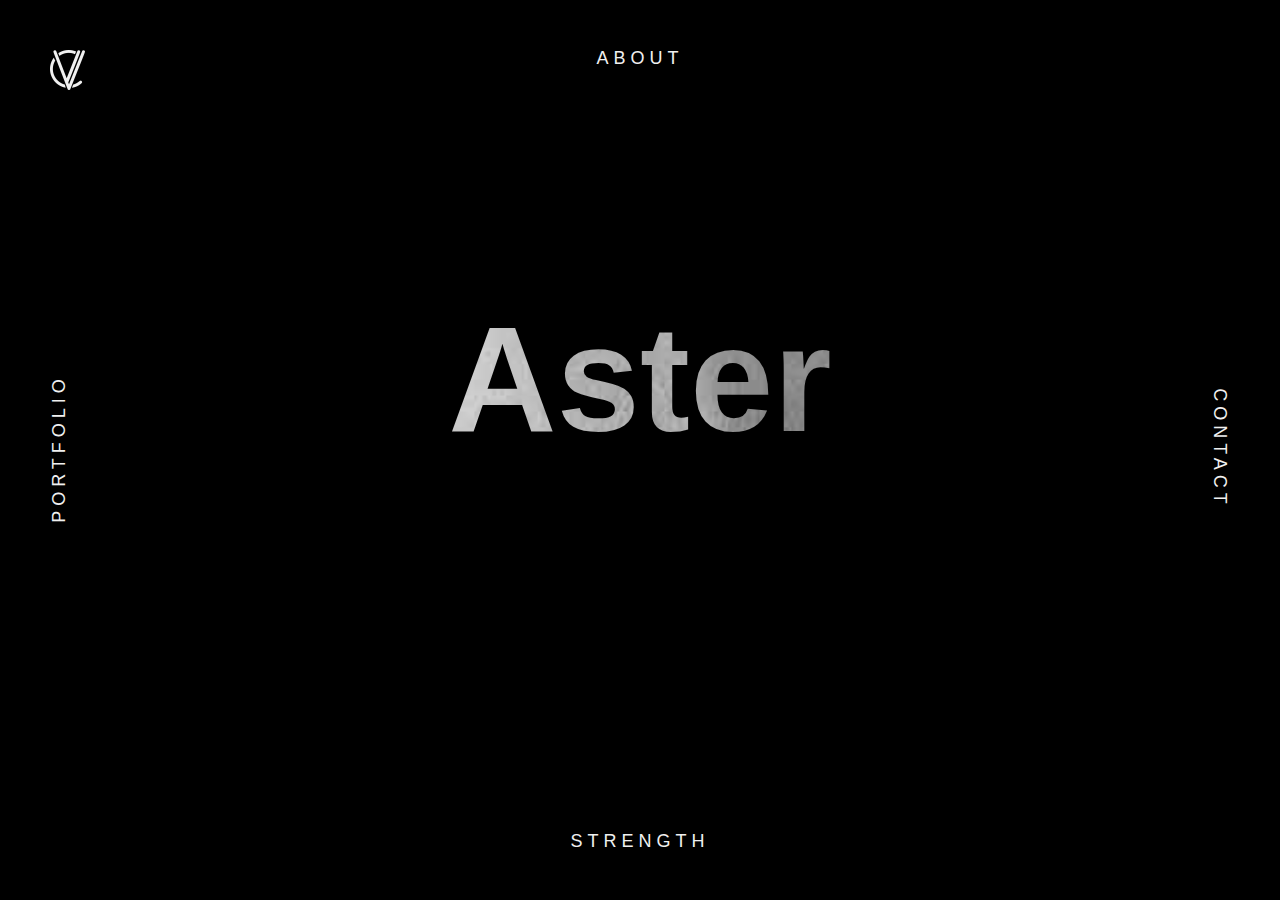
==== commit 9483bd13: "12281700" ====
--- a/index.html
+++ b/index.html
@@ -61,7 +61,7 @@
 			<div class="container">
 				<div class="row">
 					<div class="col-lg-12 col-md-12 col-sm-12 col-xs-12">
-						<h1>I`m Aster</h1>
+						<h1>Aster</h1>
 					</div>
 				</div>
 			</div>
@@ -83,7 +83,7 @@
 							<div class="prt_heading_wrapper_2">
 								<div class="prt_heading ">
 									<h1>About ME</h1>
-									<p>WHo AM i</p>
+									<p>Who am i</p>
 								</div>
 							</div>
 							<div class="prt_about_details">
@@ -308,7 +308,7 @@
 			<div class="prt_close_wrapper">
 				<img src="images/header/right_arrow.png" alt="Close" class="prt_close">
 			</div>
-			<div class="container">
+			<div class="container" style="height: 85vh;">
 				<div class="row">
 					<div class="col-lg-12 col-md-12 col-sm-12 col-xs-12">
 						<div class="prt_heading_wrapper">
@@ -364,18 +364,25 @@
 								allowfullscreen></iframe>
 						</div>
 					</div> -->
+					<script>
+						let copyPhoneNumber = function () {
+							navigator.clipboard.writeText('01025258725')
+							alert('전화번호가 복사되었습니다!')
+						}
+					</script>
 					<div class="prt_contact_details">
 						<div class="row">
 							<div class="col-lg-4 col-md-6 col-sm-6 col-xs-12">
 								<div class="prt_contact_details_box details_box1">
 									<h4>Phone</h4>
-									<p>+82-010-2525-8725</p>
+									<p onclick="copyPhoneNumber()">+82-010-2525-8725</p>
 								</div>
 							</div>
 							<div class="col-lg-4 col-md-6 col-sm-6 col-xs-12">
 								<div class="prt_contact_details_box details_box2">
 									<h4>Email</h4>
-									<p><a href="#">gangjinsu4@gmail.com</a></p>
+									<p><a href="mailto:gangjinsu4@gmail.com?subject=From Pf">gangjinsu4@gmail.com</a>
+									</p>
 								</div>
 							</div>
 							<!-- <div class="col-lg-4 col-md-6 col-sm-6 col-xs-12">
@@ -612,35 +619,16 @@
 										</a>
 									</div>
 								</a>
-								<a class="popup-youtube" href="https://www.youtube.com/watch?v=1xXdnE7wNSI" title="">
-									<div class="prt_portfolio_img">
-										<img src="https://dummyimage.com/360x359" alt="Portfolio">
-										<div class="prt_portfolio_text">
-											<h4>Click and open video</h4>
-											<p>video</p>
-										</div>
-									</div>
-								</a>
-							</div>
-							<div class="col-lg-4 col-md-4 col-sm-4 col-xs-12 prt_loadmore" style="display: block;">
-								<a class="popup-youtube" href="https://www.youtube.com/watch?v=1xXdnE7wNSI" title="">
-									<div class="prt_portfolio_img">
-										<img src="images/content/pfLiveDom.png" alt="Portfolio">
-										<div class="prt_portfolio_text">
-											<h4>Band SNS Web</h4>
-											<p>LiveDom</p>
-										</div>
-									</div>
-								</a>
-								<a class="imageopen" href="images/content/port4_big.jpg" title="">
-									<div class="prt_portfolio_img">
-										<img src="https://dummyimage.com/360x272" alt="Portfolio">
-										<div class="prt_portfolio_text">
-											<h4>box mockup design</h4>
-											<p>Mockup</p>
-										</div>
-									</div>
-								</a>
+								<a class="popup-youtube" href="https://www.youtube.com/watch?v=FXuwoeX0iZo" title="">
+									<div class="prt_portfolio_img">
+										<img src="images/content/pfOBM.png" alt="Portfolio">
+										<div class="prt_portfolio_text">
+											<h4>Escape Cafe Web</h4>
+											<p>Woo A Mi</p>
+										</div>
+									</div>
+								</a>
+
 							</div>
 							<div class="col-lg-4 col-md-4 col-sm-4 col-xs-12 prt_loadmore" style="display: block;">
 								<a class="popup-youtube" href="https://www.youtube.com/watch?v=tqKpk1wABuI" title="">
@@ -654,12 +642,114 @@
 										</a>
 									</div>
 								</a>
-								<a class="popup-youtube" href="https://www.youtube.com/watch?v=FXuwoeX0iZo" title="">
-									<div class="prt_portfolio_img">
-										<img src="images/content/pfOBM.png" alt="Portfolio">
-										<div class="prt_portfolio_text">
-											<h4>Escape Cafe Web</h4>
-											<p>Woo A Mi</p>
+								<a class="popup-youtube" href="https://www.youtube.com/watch?v=1xXdnE7wNSI" title="">
+									<div class="prt_portfolio_img">
+										<img src="https://dummyimage.com/360x359" alt="Portfolio">
+										<div class="prt_portfolio_text">
+											<h4>Click and open video</h4>
+											<p>video</p>
+										</div>
+									</div>
+								</a>
+							</div>
+							<div class="col-lg-4 col-md-4 col-sm-4 col-xs-12 prt_loadmore" style="display: block;">
+								<a class="popup-youtube" href="https://www.youtube.com/watch?v=1xXdnE7wNSI" title="">
+									<div class="prt_portfolio_img">
+										<img src="images/content/pfLiveDom.png" alt="Portfolio">
+										<div class="prt_portfolio_text">
+											<h4>Band SNS Web</h4>
+											<p>LiveDom</p>
+										</div>
+									</div>
+								</a>
+								<!-- <a class="imageopen" href="images/content/port4_big.jpg" title="">
+									<div class="prt_portfolio_img">
+										<img src="https://dummyimage.com/360x272" alt="Portfolio">
+										<div class="prt_portfolio_text">
+											<h4>box mockup design</h4>
+											<p>Mockup</p>
+										</div>
+									</div>
+								</a> -->
+							</div>
+							<!-- <div class="col-lg-8 col-md-8 col-sm-8 col-xs-12 prt_loadmore">
+								<a class="imageopen" href="images/content/port7_big.jpg" title="">
+									<div class="prt_portfolio_img">
+										<img src="https://dummyimage.com/750x359" alt="Portfolio">
+										<div class="prt_portfolio_text">
+											<h4>box mockup design</h4>
+											<p>Mockup</p>
+										</div>
+									</div>
+								</a>
+							</div> -->
+							<!-- <div class="col-lg-4 col-md-4 col-sm-4 col-xs-12 prt_loadmore">
+								<a class="popup-youtube" href="https://www.youtube.com/watch?v=tqKpk1wABuI" title="">
+									<div class="prt_portfolio_img">
+										<img src="https://dummyimage.com/360x360" alt="Portfolio">
+										<div class="prt_portfolio_text">
+											<h4>Click and open video</h4>
+											<p>video</p>
+										</div>
+									</div>
+								</a>
+							</div>
+							<div class="col-lg-4 col-md-4 col-sm-4 col-xs-12 prt_loadmore">
+								<a class="imageopen" href="images/content/port1_big.jpg" title="">
+									<div class="prt_portfolio_img">
+										<img src="https://dummyimage.com/360x359" alt="Portfolio">
+										<div class="prt_portfolio_text">
+											<h4>box mockup design</h4>
+											<p>Mockup</p>
+										</div>
+									</div>
+								</a>
+								<a class="popup-youtube" href="https://www.youtube.com/watch?v=tqKpk1wABuI" title="">
+									<div class="prt_portfolio_img">
+										<img src="https://dummyimage.com/360x360" alt="Portfolio">
+										<div class="prt_portfolio_text">
+											<h4>Click and open video</h4>
+											<p>video</p>
+										</div>
+									</div>
+								</a>
+							</div>
+							<div class="col-lg-4 col-md-4 col-sm-4 col-xs-12 prt_loadmore">
+								<a class="popup-youtube" href="https://www.youtube.com/watch?v=tqKpk1wABuI" title="">
+									<div class="prt_portfolio_img">
+										<img src="https://dummyimage.com/360x448" alt="Portfolio">
+										<div class="prt_portfolio_text">
+											<h4>Click and open video</h4>
+											<p>video</p>
+										</div>
+									</div>
+								</a>
+								<a class="imageopen" href="images/content/port4_big.jpg" title="">
+									<div class="prt_portfolio_img">
+										<img src="https://dummyimage.com/360x272" alt="Portfolio">
+										<div class="prt_portfolio_text">
+											<h4>box mockup design</h4>
+											<p>Mockup</p>
+										</div>
+									</div>
+								</a>
+							</div>
+							<div class="col-lg-4 col-md-4 col-sm-4 col-xs-12 prt_loadmore">
+								<a class="popup-youtube" href="https://www.youtube.com/watch?v=tqKpk1wABuI" title="">
+									<div class="prt_portfolio_img">
+										<img src="https://dummyimage.com/360x272" alt="Portfolio">
+										<div class="prt_portfolio_text">
+											<h4>Click and open video</h4>
+											<p>video</p>
+										</div>
+									</div>
+								</a>
+								<a class="imageopen" href="images/content/port6_big.jpg" title="">
+									<div class="prt_portfolio_img">
+										<img src="https://dummyimage.com/360x448" alt="Portfolio">
+										<div class="prt_portfolio_text">
+											<h4>box mockup design</h4>
+											<p>Mockup</p>
 										</div>
 									</div>
 								</a>
@@ -686,91 +776,9 @@
 									</div>
 								</a>
 							</div>
-							<div class="col-lg-4 col-md-4 col-sm-4 col-xs-12 prt_loadmore">
-								<a class="imageopen" href="images/content/port1_big.jpg" title="">
-									<div class="prt_portfolio_img">
-										<img src="https://dummyimage.com/360x359" alt="Portfolio">
-										<div class="prt_portfolio_text">
-											<h4>box mockup design</h4>
-											<p>Mockup</p>
-										</div>
-									</div>
-								</a>
-								<a class="popup-youtube" href="https://www.youtube.com/watch?v=tqKpk1wABuI" title="">
-									<div class="prt_portfolio_img">
-										<img src="https://dummyimage.com/360x360" alt="Portfolio">
-										<div class="prt_portfolio_text">
-											<h4>Click and open video</h4>
-											<p>video</p>
-										</div>
-									</div>
-								</a>
-							</div>
-							<div class="col-lg-4 col-md-4 col-sm-4 col-xs-12 prt_loadmore">
-								<a class="popup-youtube" href="https://www.youtube.com/watch?v=tqKpk1wABuI" title="">
-									<div class="prt_portfolio_img">
-										<img src="https://dummyimage.com/360x448" alt="Portfolio">
-										<div class="prt_portfolio_text">
-											<h4>Click and open video</h4>
-											<p>video</p>
-										</div>
-									</div>
-								</a>
-								<a class="imageopen" href="images/content/port4_big.jpg" title="">
-									<div class="prt_portfolio_img">
-										<img src="https://dummyimage.com/360x272" alt="Portfolio">
-										<div class="prt_portfolio_text">
-											<h4>box mockup design</h4>
-											<p>Mockup</p>
-										</div>
-									</div>
-								</a>
-							</div>
-							<div class="col-lg-4 col-md-4 col-sm-4 col-xs-12 prt_loadmore">
-								<a class="popup-youtube" href="https://www.youtube.com/watch?v=tqKpk1wABuI" title="">
-									<div class="prt_portfolio_img">
-										<img src="https://dummyimage.com/360x272" alt="Portfolio">
-										<div class="prt_portfolio_text">
-											<h4>Click and open video</h4>
-											<p>video</p>
-										</div>
-									</div>
-								</a>
-								<a class="imageopen" href="images/content/port6_big.jpg" title="">
-									<div class="prt_portfolio_img">
-										<img src="https://dummyimage.com/360x448" alt="Portfolio">
-										<div class="prt_portfolio_text">
-											<h4>box mockup design</h4>
-											<p>Mockup</p>
-										</div>
-									</div>
-								</a>
-							</div>
-							<div class="col-lg-8 col-md-8 col-sm-8 col-xs-12 prt_loadmore">
-								<a class="imageopen" href="images/content/port7_big.jpg" title="">
-									<div class="prt_portfolio_img">
-										<img src="https://dummyimage.com/750x359" alt="Portfolio">
-										<div class="prt_portfolio_text">
-											<h4>box mockup design</h4>
-											<p>Mockup</p>
-										</div>
-									</div>
-								</a>
-							</div>
-							<div class="col-lg-4 col-md-4 col-sm-4 col-xs-12 prt_loadmore">
-								<a class="popup-youtube" href="https://www.youtube.com/watch?v=tqKpk1wABuI" title="">
-									<div class="prt_portfolio_img">
-										<img src="https://dummyimage.com/360x360" alt="Portfolio">
-										<div class="prt_portfolio_text">
-											<h4>Click and open video</h4>
-											<p>video</p>
-										</div>
-									</div>
-								</a>
-							</div>
 							<div class="col-lg-12 col-md-12 col-sm-12 col-xs-12 text-center">
 								<button class="prt_btn prt_btn_portfolio" id="loadMore">load more</button>
-							</div>
+							</div> -->
 						</div>
 					</div>
 				</div>
@@ -792,6 +800,7 @@
 			</div>
 		</div>
 	</div>
+	
 	<!--Main js file Style-->
 	<script type="text/javascript" src="js/jquery.min.js"></script>
 	<script type="text/javascript" src="js/bootstrap.min.js"></script>
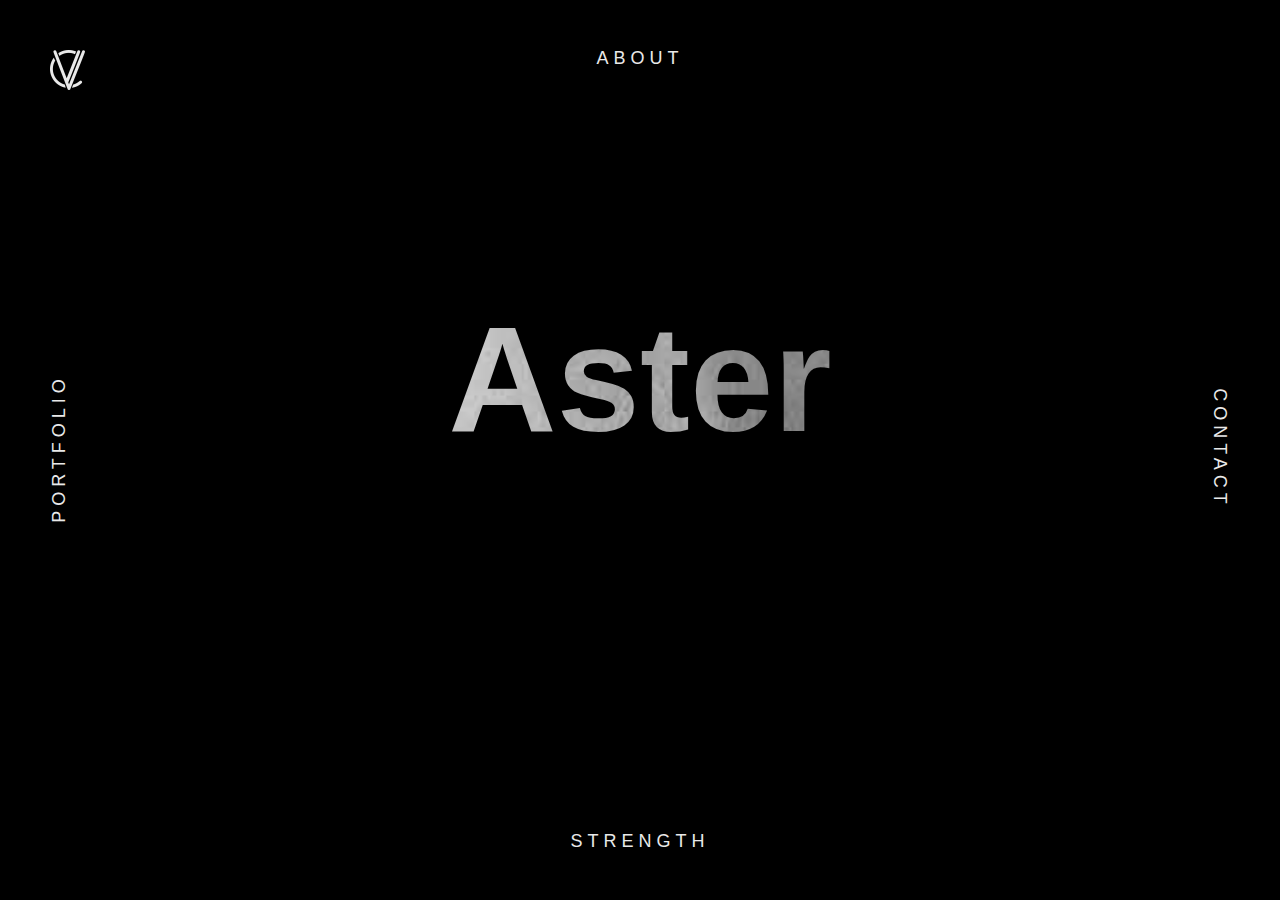
==== commit afa98cc6: "12281735" ====
--- a/index.html
+++ b/index.html
@@ -608,16 +608,16 @@
 
 							<div class="col-lg-4 col-md-4 col-sm-4 col-xs-12 prt_loadmore" style="display: block;">
 								<a class="imageopen" href="images/content/pfnotion.png" title="">
-									<div class="prt_portfolio_img">
-										<a href="https://www.notion.so/FullStack-Jr-Aster-085b7bfc2b84408f9bfa1b6793288688"
-											target="_blank">
+									<a href="https://www.notion.so/FullStack-Jr-Aster-085b7bfc2b84408f9bfa1b6793288688"
+										target="_blank">
+										<div class="prt_portfolio_img">
 											<img src="images/content/pfnotion.png" alt="Portfolio">
 											<div class="prt_portfolio_text">
 												<h4>Aster's Notion</h4>
 												<p>another Portfolio</p>
 											</div>
-										</a>
-									</div>
+										</div>
+									</a>
 								</a>
 								<a class="popup-youtube" href="https://www.youtube.com/watch?v=FXuwoeX0iZo" title="">
 									<div class="prt_portfolio_img">
@@ -631,15 +631,13 @@
 
 							</div>
 							<div class="col-lg-4 col-md-4 col-sm-4 col-xs-12 prt_loadmore" style="display: block;">
-								<a class="popup-youtube" href="https://www.youtube.com/watch?v=tqKpk1wABuI" title="">
-									<div class="prt_portfolio_img">
-										<a href="https://github.com/Aaster1" target="_blank">
-											<img src="images/content/git.png" alt="Portfolio">
-											<div class="prt_portfolio_text">
-												<h4>Aster's GitHub</h4>
-												<p>Visit Me</p>
-											</div>
-										</a>
+								<a href="https://github.com/Aaster1" target="_blank">
+									<div class="prt_portfolio_img">
+										<img src="images/content/git.png" alt="Portfolio">
+										<div class="prt_portfolio_text">
+											<h4>Aster's GitHub</h4>
+											<p>Visit Me</p>
+										</div>
 									</div>
 								</a>
 								<a class="popup-youtube" href="https://www.youtube.com/watch?v=1xXdnE7wNSI" title="">
@@ -800,7 +798,7 @@
 			</div>
 		</div>
 	</div>
-	
+
 	<!--Main js file Style-->
 	<script type="text/javascript" src="js/jquery.min.js"></script>
 	<script type="text/javascript" src="js/bootstrap.min.js"></script>
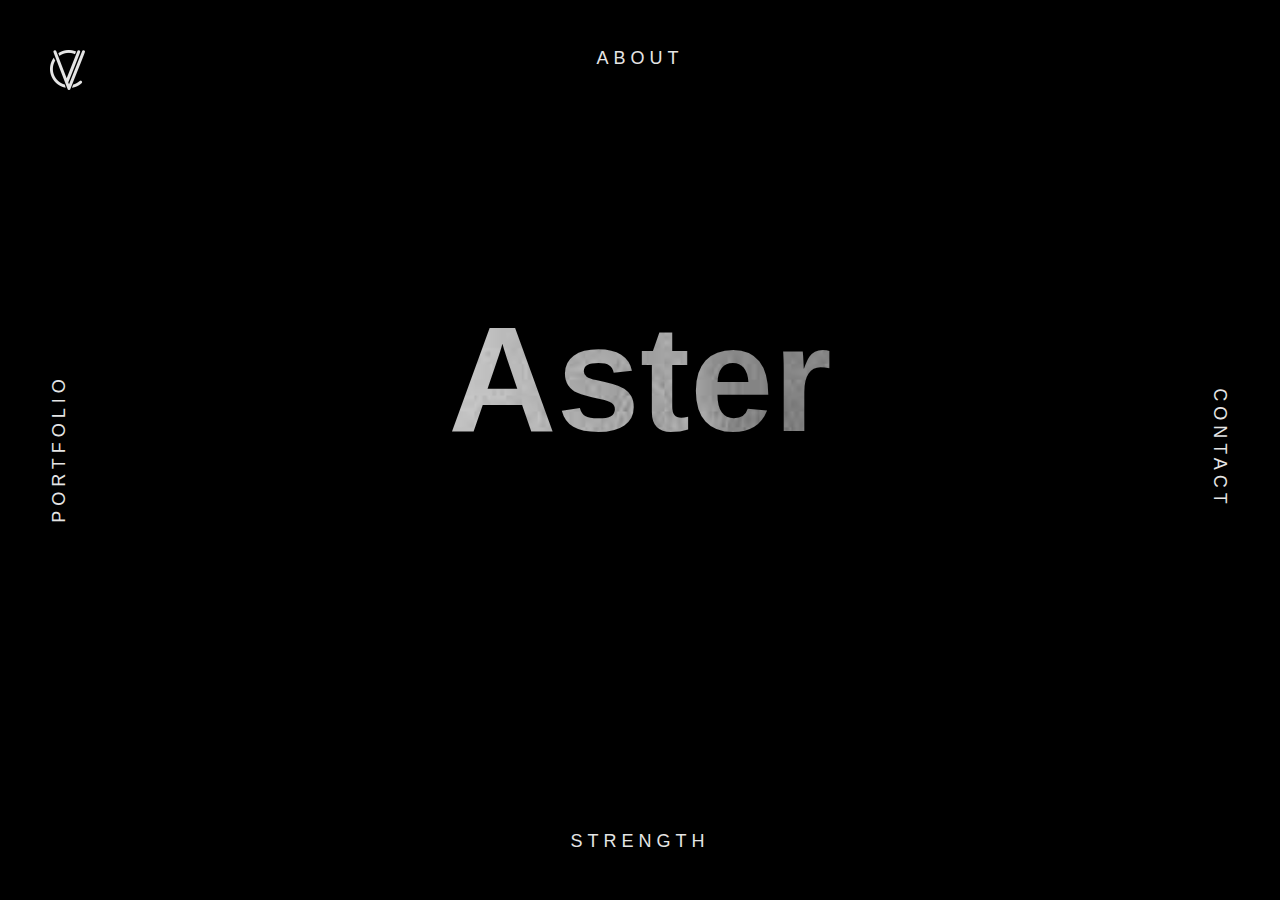
==== commit cbab24c7: "12281816" ====
--- a/index.html
+++ b/index.html
@@ -621,7 +621,7 @@
 								</a>
 								<a class="popup-youtube" href="https://www.youtube.com/watch?v=FXuwoeX0iZo" title="">
 									<div class="prt_portfolio_img">
-										<img src="images/content/pfOBM.png" alt="Portfolio">
+										<img src="images/content/wooAMi.gif" alt="Portfolio">
 										<div class="prt_portfolio_text">
 											<h4>Escape Cafe Web</h4>
 											<p>Woo A Mi</p>
@@ -653,7 +653,7 @@
 							<div class="col-lg-4 col-md-4 col-sm-4 col-xs-12 prt_loadmore" style="display: block;">
 								<a class="popup-youtube" href="https://www.youtube.com/watch?v=1xXdnE7wNSI" title="">
 									<div class="prt_portfolio_img">
-										<img src="images/content/pfLiveDom.png" alt="Portfolio">
+										<img src="images/content/liveDom.gif" alt="Portfolio">
 										<div class="prt_portfolio_text">
 											<h4>Band SNS Web</h4>
 											<p>LiveDom</p>
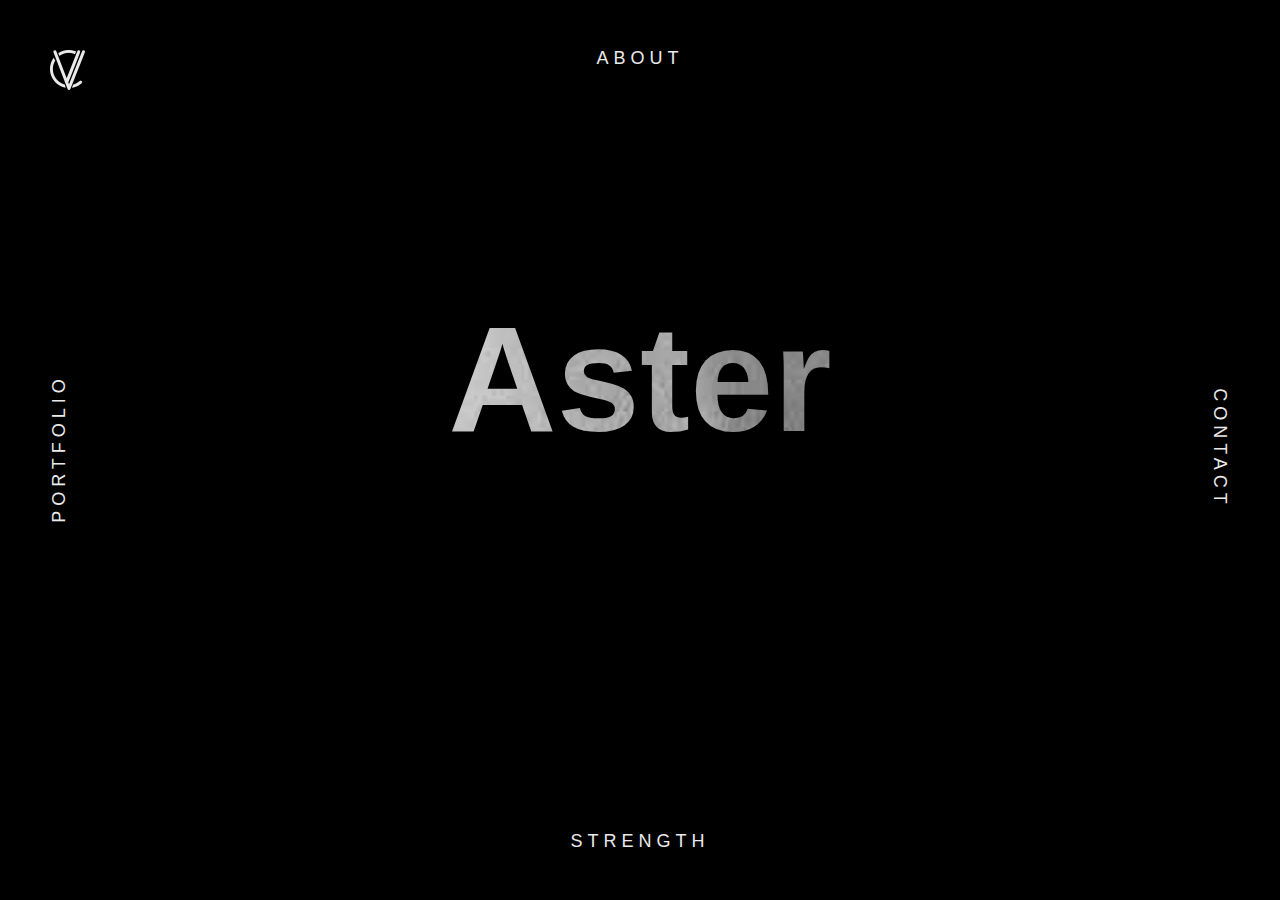
==== commit e628cfc3: "12281039" ====
--- a/index.html
+++ b/index.html
@@ -71,12 +71,12 @@
 			<div class="prt_close_wrapper">
 				<img src="images/header/down_arrow.png" alt="Close" class="prt_close">
 			</div>
-			<div class="container">
+			<div class="container" style="height: 95vh;">
 				<div class="prt_about_info ">
 					<div class="row">
 						<div class="col-lg-6 col-md-12 col-sm-12 col-xs-12">
 							<div class="prt_about_img">
-								<img src="images/content/profile.jpg" alt="About">
+								<img src="images/content/1228_강진수.jpg" alt="About">
 							</div>
 						</div>
 						<div class="col-lg-6 col-md-12 col-sm-12 col-xs-12">
@@ -308,7 +308,7 @@
 			<div class="prt_close_wrapper">
 				<img src="images/header/right_arrow.png" alt="Close" class="prt_close">
 			</div>
-			<div class="container" style="height: 85vh;">
+			<div class="container" style="height: 95vh;">
 				<div class="row">
 					<div class="col-lg-12 col-md-12 col-sm-12 col-xs-12">
 						<div class="prt_heading_wrapper">
@@ -417,7 +417,7 @@
 				<img src="images/header/up_arrow.png" alt="Close" class="prt_close">
 			</div>
 			<div class="prt_services_slider_wrapper ">
-				<div class="container">
+				<div class="container" style="height: 95vh;">
 					<div class="row">
 						<div class="col-lg-12 col-md-12 col-sm-12 col-xs-12">
 							<div class="prt_heading_wrapper">
@@ -592,7 +592,7 @@
 			<div class="prt_close_wrapper">
 				<img src="images/header/left_arrow.png" alt="Close" class="prt_close">
 			</div>
-			<div class="container">
+			<div class="container" style="height: 95vh;">
 				<div class="row">
 					<div class="col-lg-12 col-md-12 col-sm-12 col-xs-12">
 						<div class="prt_heading_wrapper">
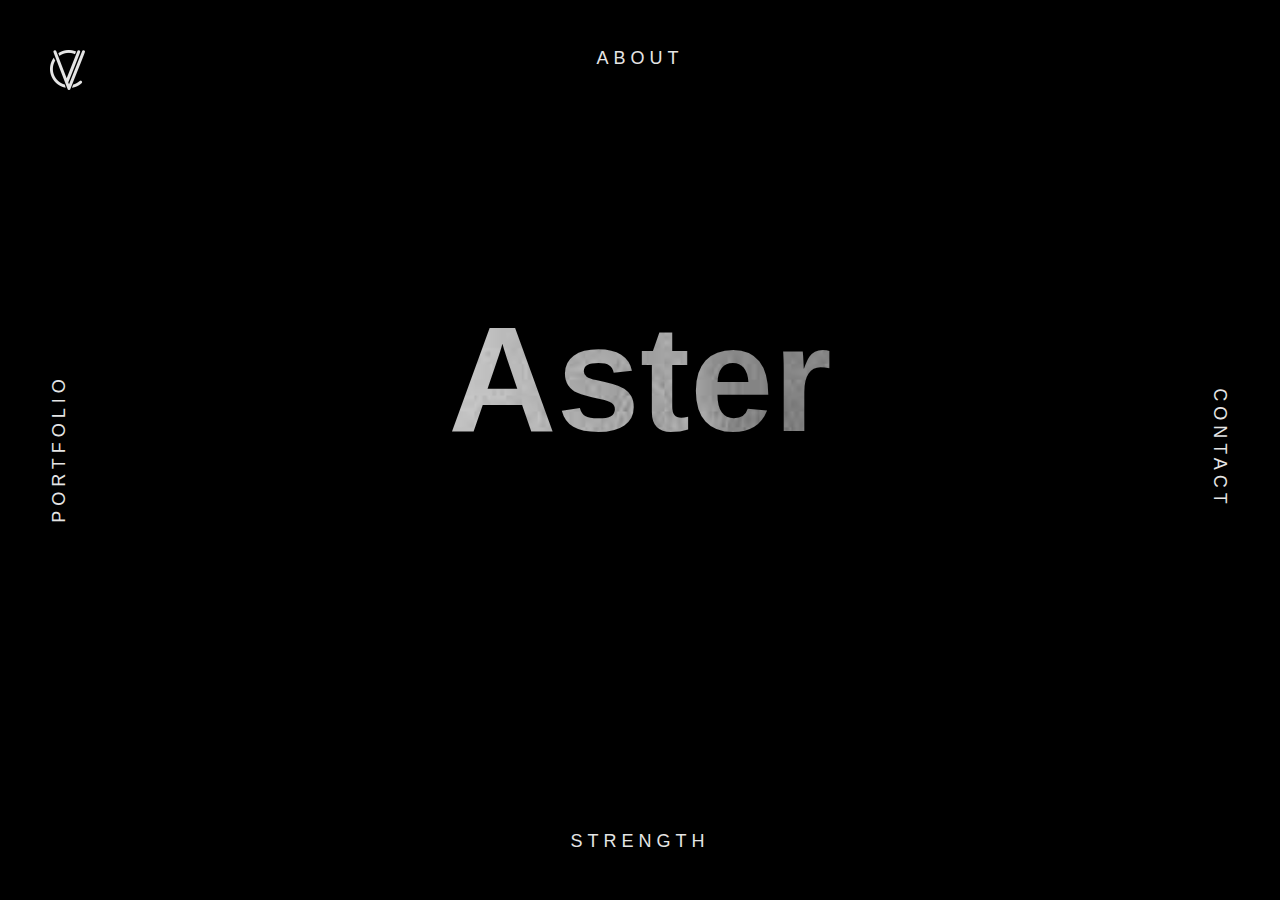
==== commit d60a8531: "12281117" ====
--- a/index.html
+++ b/index.html
@@ -71,7 +71,7 @@
 			<div class="prt_close_wrapper">
 				<img src="images/header/down_arrow.png" alt="Close" class="prt_close">
 			</div>
-			<div class="container" style="height: 95vh;">
+			<div class="container">
 				<div class="prt_about_info ">
 					<div class="row">
 						<div class="col-lg-6 col-md-12 col-sm-12 col-xs-12">
@@ -417,7 +417,7 @@
 				<img src="images/header/up_arrow.png" alt="Close" class="prt_close">
 			</div>
 			<div class="prt_services_slider_wrapper ">
-				<div class="container" style="height: 95vh;">
+				<div class="container">
 					<div class="row">
 						<div class="col-lg-12 col-md-12 col-sm-12 col-xs-12">
 							<div class="prt_heading_wrapper">
@@ -592,7 +592,7 @@
 			<div class="prt_close_wrapper">
 				<img src="images/header/left_arrow.png" alt="Close" class="prt_close">
 			</div>
-			<div class="container" style="height: 95vh;">
+			<div class="container">
 				<div class="row">
 					<div class="col-lg-12 col-md-12 col-sm-12 col-xs-12">
 						<div class="prt_heading_wrapper">
